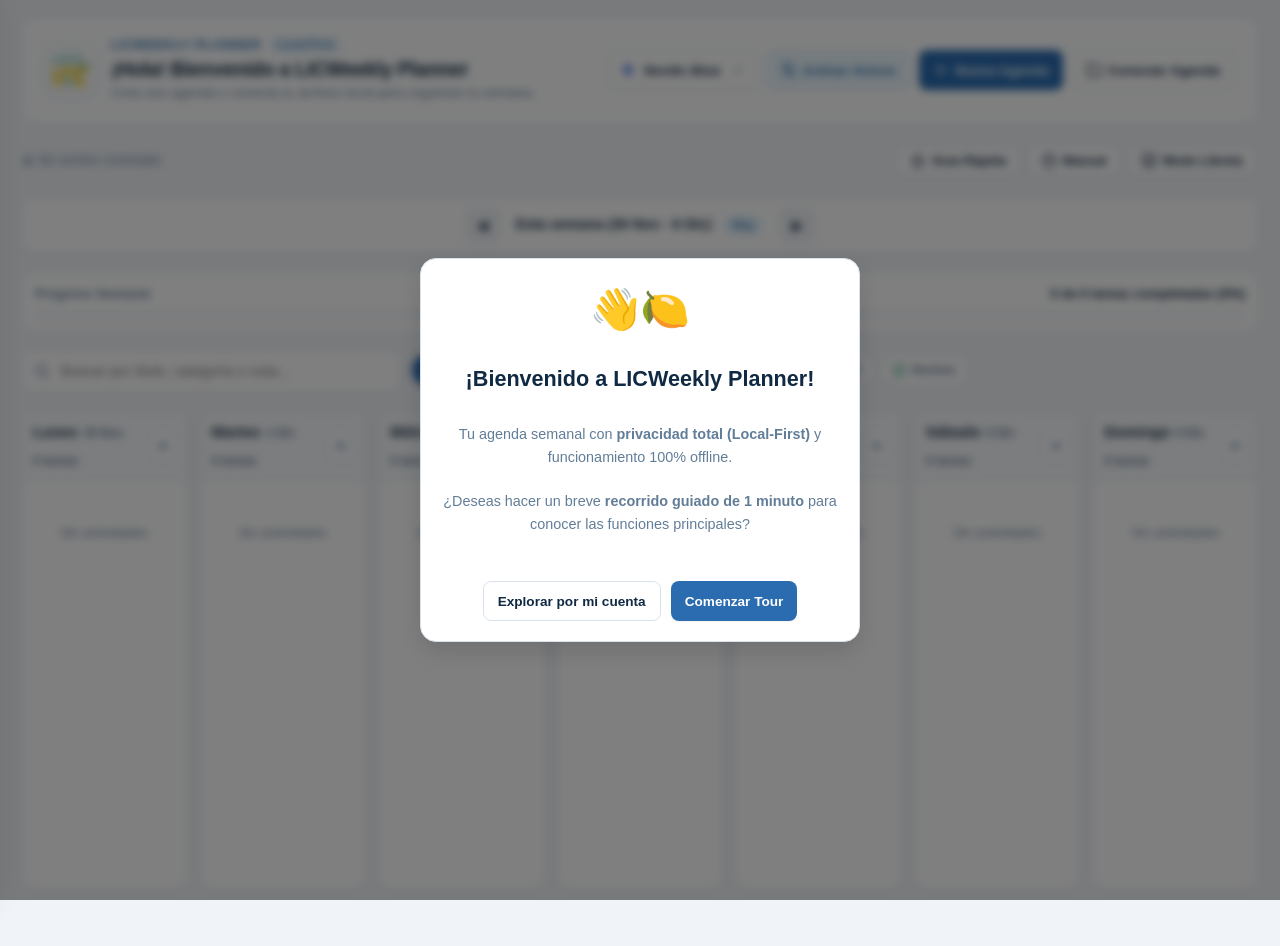
==== index.html @ a2cfbde6 "Organizador semanal enfocado en la privacidad total. LICWeekly Planner v1.0" ====
<!DOCTYPE html>
<html lang="es" data-theme="nordic">
<head>
  <meta charset="UTF-8">
  <meta name="viewport" content="width=device-width, initial-scale=1.0">
  <title>LICWeekly Planner</title>
  <meta name="description" content="LICWeekly Planner - Gestión de tareas y agenda semanal con privacidad Local-First y sistema de recordatorios inteligentes.">
  <meta name="theme-color" content="#2b6cb0">
  <link rel="icon" type="image/png" sizes="32x32" href="img/favicon-32x32.png">
  <link rel="icon" type="image/png" sizes="16x16" href="img/favicon-16x16.png">
  <link rel="icon" type="image/x-icon" href="img/favicon.ico">
  <link rel="apple-touch-icon" sizes="180x180" href="img/apple-touch-icon.png">
  <link rel="manifest" href="manifest.json">
  <link rel="stylesheet" href="styles.css">
</head>
<body>

  <div class="app-wrapper">

    <!-- Banner festivo de Cumpleaños -->
    <div id="birthdayBanner" class="birthday-banner" role="status">
      🎂 ¡Hoy es tu día! ¡Feliz Cumpleaños! Que tengas una semana maravillosa y llena de éxitos. 🎉✨
    </div>

    <!-- Cabecera y Saludo Personalizado -->
    <header>
      <div class="header-top-row">
        <div class="header-brand-wrap">
          <div class="app-logo-badge" title="LICWeekly Planner">
            <img src="img/logo.png" alt="LICWeekly Planner Logo" class="app-logo-img">
          </div>
          <div class="header-user-info">
            <div class="app-brand-row">
              <span class="app-brand-name">LICWeekly Planner</span>
              <span class="app-brand-pill">Local-First</span>
            </div>
            <h1 class="greeting-title" id="userGreeting">
              ¡Hola! Bienvenido a LICWeekly Planner
            </h1>
            <p class="greeting-subtitle" id="userSubtitle">
              Crea una agenda o conecta tu archivo local para organizar tu semana.
            </p>
          </div>
        </div>

        <!-- Botón de Menú Hamburguesa (visible solo en móviles) -->
        <button id="btnHamburger" class="btn-hamburger" aria-label="Abrir menú de opciones" aria-expanded="false">
          <span class="hamburger-bar"></span>
          <span class="hamburger-bar"></span>
          <span class="hamburger-bar"></span>
        </button>
      </div>

      <div class="header-actions" id="headerActions">
        <!-- Selector rápido de Tema Personalizado con Iconos Vectoriales -->
        <div class="custom-theme-dropdown" id="themeDropdown">
          <button type="button" class="theme-dropdown-trigger" id="themeDropdownTrigger" aria-haspopup="listbox" aria-expanded="false" title="Cambiar Paleta de Colores">
            <span class="theme-trigger-left">
              <span class="theme-icon-slot" id="themeCurrentIcon">
                <svg class="theme-svg-icon icon-nordic" viewBox="0 0 24 24" width="16" height="16" stroke="currentColor" stroke-width="2" fill="none" stroke-linecap="round" stroke-linejoin="round" aria-hidden="true">
                  <line x1="12" y1="2" x2="12" y2="22"/>
                  <line x1="20" y1="12" x2="4" y2="12"/>
                  <line x1="17.65" y1="6.35" x2="6.35" y2="17.65"/>
                  <line x1="17.65" y1="17.65" x2="6.35" y2="6.35"/>
                </svg>
              </span>
              <span class="theme-label-slot" id="themeCurrentLabel">Nordic Blue</span>
            </span>
            <svg class="dropdown-chevron" viewBox="0 0 24 24" width="14" height="14" stroke="currentColor" stroke-width="2" fill="none" stroke-linecap="round" stroke-linejoin="round" aria-hidden="true">
              <polyline points="6 9 12 15 18 9"/>
            </svg>
          </button>
          <ul class="theme-dropdown-menu" id="themeDropdownMenu" role="listbox" aria-label="Temas de color">
            <li class="theme-dropdown-item selected" role="option" data-theme="nordic" aria-selected="true">
              <span class="theme-item-icon">
                <svg class="theme-svg-icon icon-nordic" viewBox="0 0 24 24" width="16" height="16" stroke="currentColor" stroke-width="2" fill="none" stroke-linecap="round" stroke-linejoin="round" aria-hidden="true">
                  <line x1="12" y1="2" x2="12" y2="22"/>
                  <line x1="20" y1="12" x2="4" y2="12"/>
                  <line x1="17.65" y1="6.35" x2="6.35" y2="17.65"/>
                  <line x1="17.65" y1="17.65" x2="6.35" y2="6.35"/>
                </svg>
              </span>
              <span class="theme-item-label">Nordic Blue</span>
            </li>
            <li class="theme-dropdown-item" role="option" data-theme="forest" aria-selected="false">
              <span class="theme-item-icon">
                <svg class="theme-svg-icon icon-forest" viewBox="0 0 24 24" width="16" height="16" stroke="currentColor" stroke-width="2" fill="none" stroke-linecap="round" stroke-linejoin="round" aria-hidden="true">
                  <path d="M12 2L4 12h5l-4 7h14l-4-7h5L12 2z"/>
                  <line x1="12" y1="19" x2="12" y2="22"/>
                </svg>
              </span>
              <span class="theme-item-label">Forest & Moss</span>
            </li>
            <li class="theme-dropdown-item" role="option" data-theme="sunset" aria-selected="false">
              <span class="theme-item-icon">
                <svg class="theme-svg-icon icon-sunset" viewBox="0 0 24 24" width="16" height="16" stroke="currentColor" stroke-width="2" fill="none" stroke-linecap="round" stroke-linejoin="round" aria-hidden="true">
                  <path d="M12 10a4 4 0 0 0-4 4h8a4 4 0 0 0-4-4z"/>
                  <line x1="12" y1="4" x2="12" y2="7"/>
                  <line x1="4.93" y1="7.93" x2="7.05" y2="10.05"/>
                  <line x1="19.07" y1="7.93" x2="16.95" y2="10.05"/>
                  <line x1="2" y1="18" x2="22" y2="18"/>
                  <line x1="4" y1="21" x2="20" y2="21"/>
                </svg>
              </span>
              <span class="theme-item-label">Sunset Coral</span>
            </li>
            <li class="theme-dropdown-item" role="option" data-theme="lavender" aria-selected="false">
              <span class="theme-item-icon">
                <svg class="theme-svg-icon icon-lavender" viewBox="0 0 24 24" width="16" height="16" stroke="currentColor" stroke-width="2" fill="none" stroke-linecap="round" stroke-linejoin="round" aria-hidden="true">
                  <path d="M12 3c-1.5 2-1.5 5 0 7 1.5-2 1.5-5 0-7z"/>
                  <path d="M8 8c-2 1.5-2 4.5 0 6 2-1.5 2-4.5 0-6z"/>
                  <path d="M16 8c-2 1.5-2 4.5 0 6 2-1.5 2-4.5 0-6z"/>
                  <line x1="12" y1="14" x2="12" y2="22"/>
                  <path d="M12 18c-2-1-4 0-5 2"/>
                </svg>
              </span>
              <span class="theme-item-label">Lavender Mist</span>
            </li>
            <li class="theme-dropdown-item" role="option" data-theme="midnight" aria-selected="false">
              <span class="theme-item-icon">
                <svg class="theme-svg-icon icon-midnight" viewBox="0 0 24 24" width="16" height="16" stroke="currentColor" stroke-width="2" fill="none" stroke-linecap="round" stroke-linejoin="round" aria-hidden="true">
                  <path d="M21 12.79A9 9 0 1 1 11.21 3 7 7 0 0 0 21 12.79z"/>
                </svg>
              </span>
              <span class="theme-item-label">Midnight Dark</span>
            </li>
            <li class="theme-dropdown-item" role="option" data-theme="lemon" aria-selected="false">
              <span class="theme-item-icon">
                <svg class="theme-svg-icon icon-lemon" viewBox="0 0 24 24" width="16" height="16" stroke="currentColor" stroke-width="2" fill="none" stroke-linecap="round" stroke-linejoin="round" aria-hidden="true">
                  <path d="m7 11 4.08 10.35a1 1 0 0 0 1.84 0L17 11"/>
                  <path d="M17 11A5 5 0 0 0 7 11"/>
                  <path d="M12 6c.5-1.5 2-2.5 3.5-2.5 0 1.5-1 3-2.5 3.5"/>
                </svg>
              </span>
              <span class="theme-item-label">Lemon Ice-Cream</span>
            </li>
          </ul>
          <select id="quickThemeSelector" style="display:none;" aria-hidden="true">
            <option value="nordic">Nordic Blue</option>
            <option value="forest">Forest & Moss</option>
            <option value="sunset">Sunset Coral</option>
            <option value="lavender">Lavender Mist</option>
            <option value="midnight">Midnight Dark</option>
            <option value="lemon">Lemon Ice-Cream</option>
          </select>
        </div>

        <!-- Botón de Notificaciones / Recordatorios -->
        <button id="btnToggleNotifications" class="btn-notification" title="Activar notificaciones de recordatorio">
          <span id="notifIcon" class="btn-icon-wrap">
            <svg class="btn-icon-svg" viewBox="0 0 24 24" width="16" height="16" stroke="currentColor" stroke-width="2" fill="none" stroke-linecap="round" stroke-linejoin="round" aria-hidden="true">
              <path d="M18 8A6 6 0 0 0 6 8c0 7-3 9-3 9h18s-3-2-3-9"/>
              <path d="M13.73 21a2 2 0 0 1-3.46 0"/>
            </svg>
          </span>
          <span id="notifText">Recordatorios</span>
        </button>

        <!-- Botones de conexión y creación -->
        <button id="btnOpenNewDbModal" class="btn-primary" title="Crea un archivo nuevo con tu perfil">
          <svg class="btn-icon-svg" viewBox="0 0 24 24" width="16" height="16" stroke="currentColor" stroke-width="2.2" fill="none" stroke-linecap="round" stroke-linejoin="round" aria-hidden="true">
            <line x1="12" y1="5" x2="12" y2="19"/>
            <line x1="5" y1="12" x2="19" y2="12"/>
          </svg>
          <span>Nueva Agenda</span>
        </button>
        <button id="btnOpenFile" class="btn-secondary" title="Abrir agenda existente (.json)">
          <svg class="btn-icon-svg" viewBox="0 0 24 24" width="16" height="16" stroke="currentColor" stroke-width="2" fill="none" stroke-linecap="round" stroke-linejoin="round" aria-hidden="true">
            <path d="M22 19a2 2 0 0 1-2 2H4a2 2 0 0 1-2-2V5a2 2 0 0 1 2-2h5l2 3h9a2 2 0 0 1 2 2z"/>
          </svg>
          <span>Conectar Agenda</span>
        </button>
        <button id="btnRefresh" class="btn-secondary" title="Recargar archivo del disco" style="display:none;">
          <svg class="btn-icon-svg" viewBox="0 0 24 24" width="16" height="16" stroke="currentColor" stroke-width="2" fill="none" stroke-linecap="round" stroke-linejoin="round" aria-hidden="true">
            <polyline points="23 4 23 10 17 10"/>
            <polyline points="1 20 1 14 7 14"/>
            <path d="M3.51 9a9 9 0 0 1 14.85-3.36L23 10M1 14l4.64 4.36A9 9 0 0 0 20.49 15"/>
          </svg>
          <span>Refrescar</span>
        </button>
        <button id="btnDownloadBackup" class="btn-secondary" title="Descargar copia de la agenda en formato JSON" style="display:none;">
          <svg class="btn-icon-svg" viewBox="0 0 24 24" width="16" height="16" stroke="currentColor" stroke-width="2" fill="none" stroke-linecap="round" stroke-linejoin="round" aria-hidden="true">
            <path d="M21 15v4a2 2 0 0 1-2 2H5a2 2 0 0 1-2-2v-4"/>
            <polyline points="7 10 12 15 17 10"/>
            <line x1="12" y1="15" x2="12" y2="3"/>
          </svg>
          <span>Descargar JSON</span>
        </button>

        <!-- Input para carga en navegadores sin File System Access API (iOS Safari, Firefox, Android) -->
        <input type="file" id="fallbackFileInput" accept=".json,application/json,text/plain,text/json" style="position: absolute; width: 1px; height: 1px; opacity: 0; overflow: hidden; pointer-events: none; clip: rect(0,0,0,0);">
      </div>
    </header>

    <!-- Estado de Conexión Discreto (Con botón Modo Libreta a la derecha) -->
    <div class="discrete-status-bar" id="fileStatusBar">
      <div class="discrete-status-left">
        <div class="discrete-status-inner">
          <span class="status-dot" id="statusDot"></span>
          <span id="statusText" class="discrete-status-text">Sin archivo conectado</span>
        </div>
        <button id="btnReconnect" class="btn-discrete-reconnect" style="display:none;">
          <svg class="btn-icon-svg" viewBox="0 0 24 24" width="13" height="13" stroke="currentColor" stroke-width="2" fill="none" stroke-linecap="round" stroke-linejoin="round" aria-hidden="true">
            <path d="M21 2l-2 2m-1.5 1.5L16 7l-2 2-2-2-2 2-2-2-3.5 3.5a6 6 0 1 0 8.5 8.5L22 4z"/>
            <circle cx="7.5" cy="16.5" r="1.5"/>
          </svg>
          <span>Reautorizar</span>
        </button>
      </div>
      <div class="discrete-status-right" style="display:flex; align-items:center; gap:8px;">
        <button id="btnStartTour" class="btn-notebook-toggle" title="Iniciar recorrido guiado interactivo">
          <svg class="btn-icon-svg" viewBox="0 0 24 24" width="15" height="15" stroke="currentColor" stroke-width="2" fill="none" stroke-linecap="round" stroke-linejoin="round" aria-hidden="true">
            <polygon points="12 2 15.09 8.26 22 9.27 17 14.14 18.18 21.02 12 17.77 5.82 21.02 7 14.14 2 9.27 8.91 8.26 12 2"/>
          </svg>
          <span>Guía Rápida</span>
        </button>
        <a href="manual_de_usuario.html" target="_blank" class="btn-notebook-toggle" title="Abrir Manual de Usuario Oficial" style="text-decoration:none;">
          <svg class="btn-icon-svg" viewBox="0 0 24 24" width="15" height="15" stroke="currentColor" stroke-width="2" fill="none" stroke-linecap="round" stroke-linejoin="round" aria-hidden="true">
            <circle cx="12" cy="12" r="10"/>
            <path d="M9.09 9a3 3 0 0 1 5.83 1c0 2-3 3-3 3"/>
            <line x1="12" y1="17" x2="12.01" y2="17"/>
          </svg>
          <span>Manual</span>
        </a>
        <button id="btnToggleNotebook" class="btn-notebook-toggle" title="Alternar panel de enfoque, prioridades y hábitos">
          <svg class="btn-icon-svg" viewBox="0 0 24 24" width="15" height="15" stroke="currentColor" stroke-width="2" fill="none" stroke-linecap="round" stroke-linejoin="round" aria-hidden="true">
            <path d="M2 3h6a4 4 0 0 1 4 4v14a3 3 0 0 0-3-3H2z"/>
            <path d="M22 3h-6a4 4 0 0 0-4 4v14a3 3 0 0 1 3-3h7z"/>
          </svg>
          <span>Modo Libreta</span>
        </button>
      </div>
    </div>

    <!-- Navegación de Semanas con Fechas Reales -->
    <div class="week-navigation-bar">
      <button id="btnPrevWeek" class="btn-week-nav" title="Semana anterior" aria-label="Semana anterior">◀</button>
      <div class="week-display">
        <span id="weekLabel" class="week-label">Semana en curso</span>
        <button id="btnCurrentWeek" class="btn-today-badge" title="Ir a la semana de hoy">Hoy</button>
      </div>
      <button id="btnNextWeek" class="btn-week-nav" title="Semana siguiente" aria-label="Semana siguiente">▶</button>
    </div>

    <!-- Barra de Progreso Semanal -->
    <div class="progress-card">
      <div class="progress-header">
        <span>Progreso Semanal</span>
        <strong id="progressSummaryText">0 de 0 tareas completadas (0%)</strong>
      </div>
      <div class="progress-track" role="progressbar" aria-valuemin="0" aria-valuemax="100" aria-valuenow="0">
        <div class="progress-fill" id="progressBarFill"></div>
      </div>
    </div>

    <!-- Barra de Búsqueda, Filtros y Pestañas para Móvil -->
    <div class="controls-row">
      <div class="search-box-wrapper">
        <span class="search-icon" aria-hidden="true">
          <svg class="search-svg-icon" viewBox="0 0 24 24" width="16" height="16" stroke="currentColor" stroke-width="2.2" fill="none" stroke-linecap="round" stroke-linejoin="round">
            <circle cx="11" cy="11" r="8"/>
            <line x1="21" y1="21" x2="16.65" y2="16.65"/>
          </svg>
        </span>
        <input type="text" id="searchInput" class="search-box" placeholder="Buscar por título, categoría o nota..." aria-label="Buscar tareas">
      </div>

      <!-- Píldoras / Chips de Filtro por Categoría -->
      <div class="category-chips-scroll" id="categoryChips" role="group" aria-label="Filtro de categorías">
        <button class="chip-btn active" data-category="all">
          <svg class="chip-icon-svg" viewBox="0 0 24 24" width="13" height="13" stroke="currentColor" stroke-width="2.2" fill="none" stroke-linecap="round" stroke-linejoin="round" aria-hidden="true">
            <rect x="3" y="3" width="7" height="7" rx="1"/>
            <rect x="14" y="3" width="7" height="7" rx="1"/>
            <rect x="14" y="14" width="7" height="7" rx="1"/>
            <rect x="3" y="14" width="7" height="7" rx="1"/>
          </svg>
          <span>Todas</span>
        </button>
        <button class="chip-btn chip-trabajo" data-category="trabajo">
          <svg class="chip-icon-svg" viewBox="0 0 24 24" width="13" height="13" stroke="currentColor" stroke-width="2.2" fill="none" stroke-linecap="round" stroke-linejoin="round" aria-hidden="true">
            <rect x="2" y="7" width="20" height="14" rx="2" ry="2"/>
            <path d="M16 21V5a2 2 0 0 0-2-2h-4a2 2 0 0 0-2 2v16"/>
          </svg>
          <span>Trabajo</span>
        </button>
        <button class="chip-btn chip-estudio" data-category="estudio">
          <svg class="chip-icon-svg" viewBox="0 0 24 24" width="13" height="13" stroke="currentColor" stroke-width="2.2" fill="none" stroke-linecap="round" stroke-linejoin="round" aria-hidden="true">
            <path d="M4 19.5A2.5 2.5 0 0 1 6.5 17H20"/>
            <path d="M6.5 2H20v20H6.5A2.5 2.5 0 0 1 4 19.5v-15A2.5 2.5 0 0 1 6.5 2z"/>
          </svg>
          <span>Estudio</span>
        </button>
        <button class="chip-btn chip-personal" data-category="personal">
          <svg class="chip-icon-svg" viewBox="0 0 24 24" width="13" height="13" stroke="currentColor" stroke-width="2.2" fill="none" stroke-linecap="round" stroke-linejoin="round" aria-hidden="true">
            <polygon points="12 2 15.09 8.26 22 9.27 17 14.14 18.18 21.02 12 17.77 5.82 21.02 7 14.14 2 9.27 8.91 8.26 12 2"/>
          </svg>
          <span>Personal</span>
        </button>
        <button class="chip-btn chip-salud" data-category="salud">
          <svg class="chip-icon-svg" viewBox="0 0 24 24" width="13" height="13" stroke="currentColor" stroke-width="2.2" fill="none" stroke-linecap="round" stroke-linejoin="round" aria-hidden="true">
            <path d="M20.84 4.61a5.5 5.5 0 0 0-7.78 0L12 5.67l-1.06-1.06a5.5 5.5 0 0 0-7.78 7.78l1.06 1.06L12 21.23l7.78-7.78 1.06-1.06a5.5 5.5 0 0 0 0-7.78z"/>
          </svg>
          <span>Salud</span>
        </button>
        <button class="chip-btn chip-completed" data-category="completed">
          <svg class="chip-icon-svg" viewBox="0 0 24 24" width="13" height="13" stroke="currentColor" stroke-width="2.2" fill="none" stroke-linecap="round" stroke-linejoin="round" aria-hidden="true">
            <path d="M22 11.08V12a10 10 0 1 1-5.93-9.14"/>
            <polyline points="22 4 12 14.01 9 11.01"/>
          </svg>
          <span>Hechas</span>
        </button>
      </div>
      
      <!-- Pestañas que se muestran en pantallas móviles -->
      <div class="day-tabs" id="dayTabsContainer" role="tablist" aria-label="Días de la semana">
        <button class="day-tab-btn active" data-day="lunes" role="tab" aria-selected="true"><span class="tab-name">Lun</span><span class="tab-num" id="tabnum-lunes"></span></button>
        <button class="day-tab-btn" data-day="martes" role="tab" aria-selected="false"><span class="tab-name">Mar</span><span class="tab-num" id="tabnum-martes"></span></button>
        <button class="day-tab-btn" data-day="miercoles" role="tab" aria-selected="false"><span class="tab-name">Mié</span><span class="tab-num" id="tabnum-miercoles"></span></button>
        <button class="day-tab-btn" data-day="jueves" role="tab" aria-selected="false"><span class="tab-name">Jue</span><span class="tab-num" id="tabnum-jueves"></span></button>
        <button class="day-tab-btn" data-day="viernes" role="tab" aria-selected="false"><span class="tab-name">Vie</span><span class="tab-num" id="tabnum-viernes"></span></button>
        <button class="day-tab-btn" data-day="sabado" role="tab" aria-selected="false"><span class="tab-name">Sáb</span><span class="tab-num" id="tabnum-sabado"></span></button>
        <button class="day-tab-btn" data-day="domingo" role="tab" aria-selected="false"><span class="tab-name">Dom</span><span class="tab-num" id="tabnum-domingo"></span></button>
      </div>
    </div>

    <!-- Telón translúcido para el panel flotante de Modo Libreta -->
    <div class="drawer-backdrop" id="drawerBackdrop"></div>

    <!-- Contenedor Principal -->
    <div class="planner-layout-container" id="plannerLayout">

      <!-- ======================================================================
           PANEL LATERAL FLOTANTE (HOJA IZQUIERDA): ENFOQUE, PRIORIDADES, NOTAS Y HÁBITOS
           ====================================================================== -->
      <aside class="left-planner-page" id="leftPlannerPage" aria-label="Panel lateral: Planificación semanal y hábitos">
        
        <!-- Cabecera del Panel Flotante -->
        <div class="drawer-header">
          <div class="drawer-header-title">
            <span style="display:inline-flex; align-items:center; gap:6px;">
              <svg class="btn-icon-svg" viewBox="0 0 24 24" width="16" height="16" stroke="currentColor" stroke-width="2" fill="none" stroke-linecap="round" stroke-linejoin="round" aria-hidden="true">
                <path d="M2 3h6a4 4 0 0 1 4 4v14a3 3 0 0 0-3-3H2z"/>
                <path d="M22 3h-6a4 4 0 0 0-4 4v14a3 3 0 0 1 3-3h7z"/>
              </svg>
              Modo Libreta
            </span>
            <span class="drawer-subtitle">Enfoque, prioridades y hábitos</span>
          </div>
          <button id="btnCloseDrawer" class="btn-close-drawer" title="Cerrar panel" aria-label="Cerrar panel">✕</button>
        </div>
        
        <!-- 1. Planificación Semanal (Objetivo / Foco) -->
        <section class="left-section-card">
          <div class="left-card-header">
            <span class="left-card-title">
              <svg class="left-card-icon icon-target" viewBox="0 0 24 24" width="16" height="16" stroke="currentColor" stroke-width="2.2" fill="none" stroke-linecap="round" stroke-linejoin="round" aria-hidden="true">
                <circle cx="12" cy="12" r="10"/>
                <circle cx="12" cy="12" r="6"/>
                <circle cx="12" cy="12" r="2"/>
              </svg>
              <span>Planificación Semanal</span>
            </span>
          </div>
          <textarea id="weeklyFocusInput" class="left-textarea focus-textarea" placeholder="Establece el lema u objetivo principal para esta semana..."></textarea>
        </section>

        <!-- 2. Prioridades (Top 3-4 metas clave) -->
        <section class="left-section-card">
          <div class="left-card-header">
            <span class="left-card-title">
              <svg class="left-card-icon icon-star" viewBox="0 0 24 24" width="16" height="16" stroke="currentColor" stroke-width="2.2" fill="none" stroke-linecap="round" stroke-linejoin="round" aria-hidden="true">
                <polygon points="12 2 15.09 8.26 22 9.27 17 14.14 18.18 21.02 12 17.77 5.82 21.02 7 14.14 2 9.27 8.91 8.26 12 2"/>
              </svg>
              <span>Prioridades</span>
            </span>
            <span class="left-card-hint">Metas ineludibles</span>
          </div>
          <div class="priorities-list" id="prioritiesList"></div>
          <form id="addPriorityForm" class="left-quick-add-form">
            <input type="text" id="newPriorityInput" class="left-quick-input" placeholder="Añadir prioridad..." required>
            <button type="submit" class="btn-quick-add" title="Agregar prioridad">
              <svg class="btn-icon-svg" viewBox="0 0 24 24" width="13" height="13" stroke="currentColor" stroke-width="2.5" fill="none" stroke-linecap="round" stroke-linejoin="round" aria-hidden="true">
                <line x1="12" y1="5" x2="12" y2="19"/>
                <line x1="5" y1="12" x2="19" y2="12"/>
              </svg>
            </button>
          </form>
        </section>

        <!-- 3. Lista de Tareas General (Backlog semanal con Drag & Drop) -->
        <section class="left-section-card">
          <div class="left-card-header">
            <span class="left-card-title">
              <svg class="left-card-icon icon-tasks" viewBox="0 0 24 24" width="16" height="16" stroke="currentColor" stroke-width="2.2" fill="none" stroke-linecap="round" stroke-linejoin="round" aria-hidden="true">
                <path d="M16 4h2a2 2 0 0 1 2 2v14a2 2 0 0 1-2 2H6a2 2 0 0 1-2-2V6a2 2 0 0 1 2-2h2"/>
                <rect x="8" y="2" width="8" height="4" rx="1" ry="1"/>
                <path d="M9 12h6"/>
                <path d="M9 16h6"/>
              </svg>
              <span>Lista de Tareas</span>
            </span>
            <span class="left-card-hint">Arrastra a un día</span>
          </div>
          <div class="general-tasks-list" id="generalTasksList"></div>
          <form id="addGeneralTaskForm" class="left-quick-add-form">
            <input type="text" id="newGeneralTaskInput" class="left-quick-input" placeholder="Tarea pendiente general..." required>
            <button type="submit" class="btn-quick-add" title="Agregar tarea">
              <svg class="btn-icon-svg" viewBox="0 0 24 24" width="13" height="13" stroke="currentColor" stroke-width="2.5" fill="none" stroke-linecap="round" stroke-linejoin="round" aria-hidden="true">
                <line x1="12" y1="5" x2="12" y2="19"/>
                <line x1="5" y1="12" x2="19" y2="12"/>
              </svg>
            </button>
          </form>
        </section>

        <!-- 4. Notas -->
        <section class="left-section-card">
          <div class="left-card-header">
            <span class="left-card-title">
              <svg class="left-card-icon icon-notes" viewBox="0 0 24 24" width="16" height="16" stroke="currentColor" stroke-width="2.2" fill="none" stroke-linecap="round" stroke-linejoin="round" aria-hidden="true">
                <path d="M14 2H6a2 2 0 0 0-2 2v16a2 2 0 0 0 2 2h12a2 2 0 0 0 2-2V8z"/>
                <polyline points="14 2 14 8 20 8"/>
                <line x1="16" y1="13" x2="8" y2="13"/>
                <line x1="16" y1="17" x2="8" y2="17"/>
                <polyline points="10 9 9 9 8 9"/>
              </svg>
              <span>Notas</span>
            </span>
          </div>
          <textarea id="weeklyNotesInput" class="left-textarea notes-textarea" placeholder="Anotaciones, reflexiones o recordatorios..."></textarea>
        </section>

        <!-- 5. Rastreador de Hábitos (Habit Tracker semanal) -->
        <section class="left-section-card">
          <div class="left-card-header">
            <span class="left-card-title">
              <svg class="left-card-icon icon-habits" viewBox="0 0 24 24" width="16" height="16" stroke="currentColor" stroke-width="2.2" fill="none" stroke-linecap="round" stroke-linejoin="round" aria-hidden="true">
                <polyline points="23 4 23 10 17 10"/>
                <path d="M20.49 15a9 9 0 1 1-2.12-9.36L23 10"/>
              </svg>
              <span>Hábitos</span>
            </span>
            <span class="left-card-hint">L M M J V S D</span>
          </div>
          <div class="habits-table-container" id="habitsContainer"></div>
          <form id="addHabitForm" class="left-quick-add-form">
            <input type="text" id="newHabitInput" class="left-quick-input" placeholder="Nuevo hábito (ej: Leer 20m)..." required>
            <button type="submit" class="btn-quick-add" title="Agregar hábito">
              <svg class="btn-icon-svg" viewBox="0 0 24 24" width="13" height="13" stroke="currentColor" stroke-width="2.5" fill="none" stroke-linecap="round" stroke-linejoin="round" aria-hidden="true">
                <line x1="12" y1="5" x2="12" y2="19"/>
                <line x1="5" y1="12" x2="19" y2="12"/>
              </svg>
            </button>
          </form>
        </section>

      </aside>

      <!-- ======================================================================
           HOJA DERECHA: CUADRÍCULA SEMANAL (LUNES A DOMINGO)
           ====================================================================== -->
      <main class="planner-grid" id="plannerGrid">
        
        <!-- Lunes -->
        <section class="day-column active-mobile-day" data-day="lunes">
          <div class="day-column-header">
            <div class="day-header-title-wrap">
              <div class="day-name-date">
                <span class="day-title">Lunes</span>
                <span class="day-date-badge" id="date-lunes"></span>
              </div>
              <span class="day-badge-count" id="count-lunes">0 tareas</span>
            </div>
            <button class="btn-add-day-task" data-day="lunes" title="Añadir tarea el Lunes" aria-label="Añadir tarea el Lunes">
              <svg class="btn-add-svg" viewBox="0 0 24 24" width="14" height="14" stroke="currentColor" stroke-width="2.4" fill="none" stroke-linecap="round" stroke-linejoin="round" aria-hidden="true">
                <line x1="12" y1="5" x2="12" y2="19"/>
                <line x1="5" y1="12" x2="19" y2="12"/>
              </svg>
            </button>
          </div>
          <div class="task-list" id="list-lunes"></div>
        </section>

        <!-- Martes -->
        <section class="day-column" data-day="martes">
          <div class="day-column-header">
            <div class="day-header-title-wrap">
              <div class="day-name-date">
                <span class="day-title">Martes</span>
                <span class="day-date-badge" id="date-martes"></span>
              </div>
              <span class="day-badge-count" id="count-martes">0 tareas</span>
            </div>
            <button class="btn-add-day-task" data-day="martes" title="Añadir tarea el Martes" aria-label="Añadir tarea el Martes">
              <svg class="btn-add-svg" viewBox="0 0 24 24" width="14" height="14" stroke="currentColor" stroke-width="2.4" fill="none" stroke-linecap="round" stroke-linejoin="round" aria-hidden="true">
                <line x1="12" y1="5" x2="12" y2="19"/>
                <line x1="5" y1="12" x2="19" y2="12"/>
              </svg>
            </button>
          </div>
          <div class="task-list" id="list-martes"></div>
        </section>

        <!-- Miércoles -->
        <section class="day-column" data-day="miercoles">
          <div class="day-column-header">
            <div class="day-header-title-wrap">
              <div class="day-name-date">
                <span class="day-title">Miércoles</span>
                <span class="day-date-badge" id="date-miercoles"></span>
              </div>
              <span class="day-badge-count" id="count-miercoles">0 tareas</span>
            </div>
            <button class="btn-add-day-task" data-day="miercoles" title="Añadir tarea el Miércoles" aria-label="Añadir tarea el Miércoles">
              <svg class="btn-add-svg" viewBox="0 0 24 24" width="14" height="14" stroke="currentColor" stroke-width="2.4" fill="none" stroke-linecap="round" stroke-linejoin="round" aria-hidden="true">
                <line x1="12" y1="5" x2="12" y2="19"/>
                <line x1="5" y1="12" x2="19" y2="12"/>
              </svg>
            </button>
          </div>
          <div class="task-list" id="list-miercoles"></div>
        </section>

        <!-- Jueves -->
        <section class="day-column" data-day="jueves">
          <div class="day-column-header">
            <div class="day-header-title-wrap">
              <div class="day-name-date">
                <span class="day-title">Jueves</span>
                <span class="day-date-badge" id="date-jueves"></span>
              </div>
              <span class="day-badge-count" id="count-jueves">0 tareas</span>
            </div>
            <button class="btn-add-day-task" data-day="jueves" title="Añadir tarea el Jueves" aria-label="Añadir tarea el Jueves">
              <svg class="btn-add-svg" viewBox="0 0 24 24" width="14" height="14" stroke="currentColor" stroke-width="2.4" fill="none" stroke-linecap="round" stroke-linejoin="round" aria-hidden="true">
                <line x1="12" y1="5" x2="12" y2="19"/>
                <line x1="5" y1="12" x2="19" y2="12"/>
              </svg>
            </button>
          </div>
          <div class="task-list" id="list-jueves"></div>
        </section>

        <!-- Viernes -->
        <section class="day-column" data-day="viernes">
          <div class="day-column-header">
            <div class="day-header-title-wrap">
              <div class="day-name-date">
                <span class="day-title">Viernes</span>
                <span class="day-date-badge" id="date-viernes"></span>
              </div>
              <span class="day-badge-count" id="count-viernes">0 tareas</span>
            </div>
            <button class="btn-add-day-task" data-day="viernes" title="Añadir tarea el Viernes" aria-label="Añadir tarea el Viernes">
              <svg class="btn-add-svg" viewBox="0 0 24 24" width="14" height="14" stroke="currentColor" stroke-width="2.4" fill="none" stroke-linecap="round" stroke-linejoin="round" aria-hidden="true">
                <line x1="12" y1="5" x2="12" y2="19"/>
                <line x1="5" y1="12" x2="19" y2="12"/>
              </svg>
            </button>
          </div>
          <div class="task-list" id="list-viernes"></div>
        </section>

        <!-- Sábado -->
        <section class="day-column" data-day="sabado">
          <div class="day-column-header">
            <div class="day-header-title-wrap">
              <div class="day-name-date">
                <span class="day-title">Sábado</span>
                <span class="day-date-badge" id="date-sabado"></span>
              </div>
              <span class="day-badge-count" id="count-sabado">0 tareas</span>
            </div>
            <button class="btn-add-day-task" data-day="sabado" title="Añadir tarea el Sábado" aria-label="Añadir tarea el Sábado">
              <svg class="btn-add-svg" viewBox="0 0 24 24" width="14" height="14" stroke="currentColor" stroke-width="2.4" fill="none" stroke-linecap="round" stroke-linejoin="round" aria-hidden="true">
                <line x1="12" y1="5" x2="12" y2="19"/>
                <line x1="5" y1="12" x2="19" y2="12"/>
              </svg>
            </button>
          </div>
          <div class="task-list" id="list-sabado"></div>
        </section>

        <!-- Domingo -->
        <section class="day-column" data-day="domingo">
          <div class="day-column-header">
            <div class="day-header-title-wrap">
              <div class="day-name-date">
                <span class="day-title">Domingo</span>
                <span class="day-date-badge" id="date-domingo"></span>
              </div>
              <span class="day-badge-count" id="count-domingo">0 tareas</span>
            </div>
            <button class="btn-add-day-task" data-day="domingo" title="Añadir tarea el Domingo" aria-label="Añadir tarea el Domingo">
              <svg class="btn-add-svg" viewBox="0 0 24 24" width="14" height="14" stroke="currentColor" stroke-width="2.4" fill="none" stroke-linecap="round" stroke-linejoin="round" aria-hidden="true">
                <line x1="12" y1="5" x2="12" y2="19"/>
                <line x1="5" y1="12" x2="19" y2="12"/>
              </svg>
            </button>
          </div>
          <div class="task-list" id="list-domingo"></div>
        </section>

      </main>

    </div>

  </div>

  <!-- ==========================================================================
       MODAL 1: CREAR NUEVA AGENDA (BASE DE DATOS CON PERFIL)
       ========================================================================== -->
  <div class="modal-backdrop" id="newDbModal" role="dialog" aria-modal="true" aria-labelledby="modalNewDbTitle">
    <div class="modal-card">
      <div class="modal-header">
        <h3 class="modal-title" id="modalNewDbTitle">Crear Nueva Agenda</h3>
        <button id="btnCloseDbModal" class="btn-close-modal" aria-label="Cerrar ventana">✕</button>
      </div>

      <form id="newDbForm" style="display:flex; flex-direction:column; gap:14px;">
        <div class="form-group">
          <label class="form-label" for="userNameInput">¿Cómo te llamas?</label>
          <input type="text" id="userNameInput" class="form-input" required placeholder="Ej: Valentina">
        </div>

        <div class="form-group">
          <label class="form-label" for="userBirthdateInput">Fecha de Nacimiento</label>
          <input type="date" id="userBirthdateInput" class="form-input" required>
        </div>

        <div class="form-group">
          <label class="form-label">Paleta de Colores Preferida</label>
          <div class="theme-picker-grid">
            <div class="theme-picker-option selected" data-theme="nordic">
              <span class="theme-color-preview" style="background:#2b6cb0;"></span>
              Nordic Blue
            </div>
            <div class="theme-picker-option" data-theme="forest">
              <span class="theme-color-preview" style="background:#2d6a4f;"></span>
              Forest & Moss
            </div>
            <div class="theme-picker-option" data-theme="sunset">
              <span class="theme-color-preview" style="background:#ea580c;"></span>
              Sunset Coral
            </div>
            <div class="theme-picker-option" data-theme="lavender">
              <span class="theme-color-preview" style="background:#9333ea;"></span>
              Lavender Mist
            </div>
            <div class="theme-picker-option" data-theme="lemon">
              <span class="theme-color-preview" style="background:#f5cf22; border:1px solid #d9a006;"></span>
              Lemon Ice-Cream
            </div>
            <div class="theme-picker-option" data-theme="midnight">
              <span class="theme-color-preview" style="background:#151c2c; border:1px solid #3b82f6;"></span>
              Midnight Dark
            </div>
          </div>
        </div>

        <div class="modal-actions">
          <button type="button" id="btnCancelDbModal" class="btn-secondary">Cancelar</button>
          <button type="submit" class="btn-primary">Guardar Archivo en Disco</button>
        </div>
      </form>
    </div>
  </div>

  <!-- ==========================================================================
       MODAL 2: CREAR / EDITAR TAREA
       ========================================================================== -->
  <div class="modal-backdrop" id="taskModal" role="dialog" aria-modal="true" aria-labelledby="modalTaskTitle">
    <div class="modal-card">
      <div class="modal-header">
        <h3 class="modal-title" id="modalTaskTitle">Nueva Tarea</h3>
        <button id="btnCloseTaskModal" class="btn-close-modal" aria-label="Cerrar ventana">✕</button>
      </div>

      <form id="taskForm" style="display:flex; flex-direction:column; gap:14px;">
        <input type="hidden" id="taskFormId">

        <div class="form-group">
          <label class="form-label" for="taskFormTitle">Título de la actividad *</label>
          <input type="text" id="taskFormTitle" class="form-input" required placeholder="Ej: Reunión con cliente o Sesión de estudio">
        </div>

        <div class="form-group">
          <label class="form-label" for="taskFormDescription">Notas o detalles (Opcional)</label>
          <textarea id="taskFormDescription" class="form-textarea" placeholder="Añade notas, enlaces o preparativos..."></textarea>
        </div>

        <div class="form-row">
          <div class="form-group">
            <label class="form-label" for="taskFormDay">Día de la semana *</label>
            <select id="taskFormDay" class="form-select" required>
              <option value="lunes">Lunes</option>
              <option value="martes">Martes</option>
              <option value="miercoles">Miércoles</option>
              <option value="jueves">Jueves</option>
              <option value="viernes">Viernes</option>
              <option value="sabado">Sábado</option>
              <option value="domingo">Domingo</option>
            </select>
          </div>

          <div class="form-group">
            <label class="form-label" id="taskCategoryLabel">Categoría</label>
            <div class="custom-category-dropdown" id="categoryDropdown">
              <button type="button" class="category-dropdown-trigger" id="categoryDropdownTrigger" aria-haspopup="listbox" aria-expanded="false" aria-labelledby="taskCategoryLabel categoryDropdownTrigger">
                <span class="category-trigger-left">
                  <span class="category-icon-slot" id="categoryCurrentIcon">
                    <svg class="category-svg-icon cat-trabajo" viewBox="0 0 24 24" width="15" height="15" stroke="currentColor" stroke-width="2.2" fill="none" stroke-linecap="round" stroke-linejoin="round" aria-hidden="true">
                      <rect x="2" y="7" width="20" height="14" rx="2" ry="2"/>
                      <path d="M16 21V5a2 2 0 0 0-2-2h-4a2 2 0 0 0-2 2v16"/>
                    </svg>
                  </span>
                  <span class="category-label-slot" id="categoryCurrentLabel">Trabajo</span>
                </span>
                <svg class="dropdown-chevron" viewBox="0 0 24 24" width="14" height="14" stroke="currentColor" stroke-width="2" fill="none" stroke-linecap="round" stroke-linejoin="round" aria-hidden="true">
                  <polyline points="6 9 12 15 18 9"/>
                </svg>
              </button>
              <ul class="category-dropdown-menu" id="categoryDropdownMenu" role="listbox" aria-labelledby="taskCategoryLabel">
                <li class="category-dropdown-item selected" role="option" data-category="trabajo" aria-selected="true">
                  <span class="category-item-icon">
                    <svg class="category-svg-icon cat-trabajo" viewBox="0 0 24 24" width="15" height="15" stroke="currentColor" stroke-width="2.2" fill="none" stroke-linecap="round" stroke-linejoin="round" aria-hidden="true">
                      <rect x="2" y="7" width="20" height="14" rx="2" ry="2"/>
                      <path d="M16 21V5a2 2 0 0 0-2-2h-4a2 2 0 0 0-2 2v16"/>
                    </svg>
                  </span>
                  <span class="category-item-label">Trabajo</span>
                </li>
                <li class="category-dropdown-item" role="option" data-category="estudio" aria-selected="false">
                  <span class="category-item-icon">
                    <svg class="category-svg-icon cat-estudio" viewBox="0 0 24 24" width="15" height="15" stroke="currentColor" stroke-width="2.2" fill="none" stroke-linecap="round" stroke-linejoin="round" aria-hidden="true">
                      <path d="M4 19.5A2.5 2.5 0 0 1 6.5 17H20"/>
                      <path d="M6.5 2H20v20H6.5A2.5 2.5 0 0 1 4 19.5v-15A2.5 2.5 0 0 1 6.5 2z"/>
                    </svg>
                  </span>
                  <span class="category-item-label">Estudio</span>
                </li>
                <li class="category-dropdown-item" role="option" data-category="personal" aria-selected="false">
                  <span class="category-item-icon">
                    <svg class="category-svg-icon cat-personal" viewBox="0 0 24 24" width="15" height="15" stroke="currentColor" stroke-width="2.2" fill="none" stroke-linecap="round" stroke-linejoin="round" aria-hidden="true">
                      <polygon points="12 2 15.09 8.26 22 9.27 17 14.14 18.18 21.02 12 17.77 5.82 21.02 7 14.14 2 9.27 8.91 8.26 12 2"/>
                    </svg>
                  </span>
                  <span class="category-item-label">Personal</span>
                </li>
                <li class="category-dropdown-item" role="option" data-category="salud" aria-selected="false">
                  <span class="category-item-icon">
                    <svg class="category-svg-icon cat-salud" viewBox="0 0 24 24" width="15" height="15" stroke="currentColor" stroke-width="2.2" fill="none" stroke-linecap="round" stroke-linejoin="round" aria-hidden="true">
                      <path d="M20.84 4.61a5.5 5.5 0 0 0-7.78 0L12 5.67l-1.06-1.06a5.5 5.5 0 0 0-7.78 7.78l1.06 1.06L12 21.23l7.78-7.78 1.06-1.06a5.5 5.5 0 0 0 0-7.78z"/>
                    </svg>
                  </span>
                  <span class="category-item-label">Salud</span>
                </li>
              </ul>
              <select id="taskFormCategory" style="display:none;" aria-hidden="true">
                <option value="trabajo">Trabajo</option>
                <option value="estudio">Estudio</option>
                <option value="personal">Personal</option>
                <option value="salud">Salud</option>
              </select>
            </div>
          </div>
        </div>

        <div class="form-row">
          <div class="form-group">
            <label class="form-label" for="taskFormStartTime">Hora de inicio</label>
            <input type="time" id="taskFormStartTime" class="form-input">
          </div>

          <div class="form-group">
            <label class="form-label" for="taskFormEndTime">Hora de fin</label>
            <input type="time" id="taskFormEndTime" class="form-input">
          </div>
        </div>

        <div class="form-row">
          <div class="form-group">
            <label class="form-label" for="taskFormPriority">Prioridad</label>
            <select id="taskFormPriority" class="form-select">
              <option value="alta">🔴 Alta</option>
              <option value="media" selected>🟡 Media</option>
              <option value="baja">🟢 Baja</option>
            </select>
          </div>

          <div class="form-group">
            <label class="form-label" for="taskFormReminder">Recordatorio</label>
            <select id="taskFormReminder" class="form-select">
              <option value="0">Sin recordatorio</option>
              <option value="5">5 minutos antes</option>
              <option value="10" selected>10 minutos antes</option>
              <option value="15">15 minutos antes</option>
              <option value="30">30 minutos antes</option>
            </select>
          </div>
        </div>

        <div class="modal-actions">
          <button type="button" id="btnCancelTaskModal" class="btn-secondary">Cancelar</button>
          <button type="submit" class="btn-primary" id="btnSubmitTask">Guardar Tarea</button>
        </div>
      </form>
    </div>
  </div>

  <!-- ==========================================================================
       MODAL 3: CONFIRMACIÓN DE ELIMINACIÓN
       ========================================================================== -->
  <div class="modal-backdrop" id="deleteConfirmModal" role="dialog" aria-modal="true" aria-labelledby="modalDeleteTitle">
    <div class="modal-card" style="max-width: 380px;">
      <div class="modal-header">
        <h3 class="modal-title" id="modalDeleteTitle">¿Eliminar Tarea?</h3>
        <button id="btnCloseDeleteModal" class="btn-close-modal" aria-label="Cerrar ventana">✕</button>
      </div>
      <p style="font-size:0.85rem; color:var(--text-muted);" id="deleteConfirmMessage">
        ¿Estás seguro de que deseas eliminar esta tarea? Esta acción actualizará tu archivo de agenda.
      </p>
      <div class="modal-actions">
        <button type="button" id="btnCancelDelete" class="btn-secondary">Cancelar</button>
        <button type="button" id="btnConfirmDelete" class="btn-primary" style="background-color:#ef4444; border-color:#dc2626;">Eliminar</button>
      </div>
    </div>
  </div>

  <!-- ==========================================================================
       MODAL 4: BIENVENIDA Y OFRECIMIENTO DE TOUR GUIADO
       ========================================================================== -->
  <div class="modal-backdrop" id="welcomeTourModal" role="dialog" aria-modal="true" aria-labelledby="welcomeTourTitle">
    <div class="modal-card" style="max-width: 440px; text-align: center;">
      <div style="font-size: 2.5rem; margin-bottom: 8px;">👋🍋</div>
      <h3 class="modal-title" id="welcomeTourTitle" style="font-size: 1.35rem; justify-content: center;">
        ¡Bienvenido a LICWeekly Planner!
      </h3>
      <p style="font-size: 0.9rem; color: var(--text-muted); margin: 12px 0 20px 0; line-height: 1.55;">
        Tu agenda semanal con <strong>privacidad total (Local-First)</strong> y funcionamiento 100% offline.<br><br>
        ¿Deseas hacer un breve <strong>recorrido guiado de 1 minuto</strong> para conocer las funciones principales?
      </p>
      <div class="modal-actions" style="justify-content: center; gap: 10px;">
        <button type="button" id="btnSkipWelcomeTour" class="btn-secondary">Explorar por mi cuenta</button>
        <button type="button" id="btnAcceptWelcomeTour" class="btn-primary" style="font-weight: 700;">Comenzar Tour</button>
      </div>
    </div>
  </div>

  <!-- ==========================================================================
       INTERFAZ DE RECORRIDO GUIADO (ONBOARDING TOUR OVERLAY)
       ========================================================================== -->
  <div id="tourOverlay" class="tour-overlay" aria-hidden="true" style="display:none;">
    <!-- Máscara de foco / Spotlight -->
    <div id="tourSpotlight" class="tour-spotlight"></div>

    <!-- Tarjeta flotante interactiva -->
    <div id="tourCard" class="tour-card" role="dialog" aria-modal="true" aria-labelledby="tourTitle">
      <div class="tour-card-header">
        <span class="tour-step-badge" id="tourStepBadge">Paso 1 de 6</span>
        <button id="btnTourClose" class="tour-btn-close" aria-label="Cerrar recorrido">✕</button>
      </div>
      <div class="tour-card-body">
        <h4 class="tour-title" id="tourTitle">Bienvenido</h4>
        <p class="tour-desc" id="tourDesc">Descripción del paso...</p>
      </div>
      <div class="tour-card-footer">
        <button id="btnTourSkip" class="tour-btn-link">Omitir</button>
        <div class="tour-nav-group">
          <button id="btnTourPrev" class="btn-secondary" style="padding: 6px 12px; font-size: 0.8rem;">Anterior</button>
          <button id="btnTourNext" class="btn-primary" style="padding: 6px 14px; font-size: 0.8rem; font-weight: 700;">Siguiente</button>
        </div>
      </div>
    </div>
  </div>

  <!-- ==========================================================================
       CONTENEDOR DE AVISOS FLOTANTES (TOAST NOTIFICATIONS)
       ========================================================================== -->
  <div class="toast-container" id="toastContainer" aria-live="polite"></div>

  <!-- Lógica modular de la aplicación -->
  <script src="app.js"></script>
</body>
</html>
---- styles.css ----
/* ==========================================================================
   1. SISTEMA DE DISEÑO Y VARIABLES CSS (PALETAS DE COLOR)
   ========================================================================== */
:root {
  --font-family: -apple-system, BlinkMacSystemFont, "Segoe UI", Roboto, "Inter", Helvetica, Arial, sans-serif;
  --transition-fast: 0.15s ease;
  --transition-normal: 0.25s cubic-bezier(0.4, 0, 0.2, 1);
  --shadow-sm: 0 1px 2px rgba(0, 0, 0, 0.05);
  --shadow-md: 0 4px 12px rgba(0, 0, 0, 0.08);
  --shadow-lg: 0 10px 25px rgba(0, 0, 0, 0.12);
  --radius-sm: 8px;
  --radius-md: 12px;
  --radius-lg: 16px;
  --radius-full: 9999px;
  --logo-badge-bg: #ffffff;
  --logo-badge-border: var(--border-color);
  --logo-badge-shadow: var(--shadow-sm);
  --logo-filter: none;
}

/* Tema 1: Nordic Blue (Por defecto) */
html[data-theme="nordic"] {
  --bg-app: #f0f4f8;
  --bg-surface: #ffffff;
  --bg-header: rgba(255, 255, 255, 0.92);
  --bg-subtle: #f8fafc;
  --border-color: #d9e2ec;
  --text-main: #102a43;
  --text-muted: #627d98;
  --primary: #2b6cb0;
  --primary-hover: #1e4e8c;
  --primary-light: #ebf8ff;
  --primary-contrast: #ffffff;
  --accent: #3182ce;
  --badge-work: #e2e8f0;
  --badge-work-text: #2d3748;
  --badge-study: #feebc8;
  --badge-study-text: #7b341e;
  --badge-personal: #e9d8fd;
  --badge-personal-text: #44337a;
  --badge-health: #c6f6d5;
  --badge-health-text: #22543d;
  --card-completed-bg: #f8fafc;
  --card-completed-border: #cbd5e1;
  --logo-badge-bg: #ffffff;
  --logo-badge-border: #d9e2ec;
  --logo-badge-shadow: 0 2px 8px rgba(43, 108, 176, 0.08);
  --logo-filter: drop-shadow(0 1px 2px rgba(0, 0, 0, 0.06));
}

/* Tema 2: Forest & Moss */
html[data-theme="forest"] {
  --bg-app: #f4f6f0;
  --bg-surface: #ffffff;
  --bg-header: rgba(255, 255, 255, 0.92);
  --bg-subtle: #f7f9f5;
  --border-color: #d5dbcd;
  --text-main: #1c281c;
  --text-muted: #5b6e5b;
  --primary: #2d6a4f;
  --primary-hover: #1b4332;
  --primary-light: #edfbf4;
  --primary-contrast: #ffffff;
  --accent: #52b788;
  --badge-work: #e8ede7;
  --badge-work-text: #2b3a2b;
  --badge-study: #fef08a;
  --badge-study-text: #713f12;
  --badge-personal: #f3e8ff;
  --badge-personal-text: #581c87;
  --badge-health: #dcfce7;
  --badge-health-text: #14532d;
  --card-completed-bg: #f5f8f5;
  --card-completed-border: #d1ded1;
  --logo-badge-bg: #ffffff;
  --logo-badge-border: #d5dbcd;
  --logo-badge-shadow: 0 2px 8px rgba(45, 106, 79, 0.08);
  --logo-filter: drop-shadow(0 1px 2px rgba(0, 0, 0, 0.06));
}

/* Tema 3: Sunset Coral */
html[data-theme="sunset"] {
  --bg-app: #fff7ed;
  --bg-surface: #ffffff;
  --bg-header: rgba(255, 255, 255, 0.92);
  --bg-subtle: #fffaf5;
  --border-color: #fed7aa;
  --text-main: #431407;
  --text-muted: #9a3412;
  --primary: #ea580c;
  --primary-hover: #c2410c;
  --primary-light: #ffedd5;
  --primary-contrast: #ffffff;
  --accent: #f97316;
  --badge-work: #fed7aa;
  --badge-work-text: #7c2d12;
  --badge-study: #fef08a;
  --badge-study-text: #713f12;
  --badge-personal: #fce7f3;
  --badge-personal-text: #831843;
  --badge-health: #bbf7d0;
  --badge-health-text: #14532d;
  --card-completed-bg: #fffbf7;
  --card-completed-border: #fed7aa;
  --logo-badge-bg: #ffffff;
  --logo-badge-border: #fed7aa;
  --logo-badge-shadow: 0 2px 8px rgba(234, 88, 12, 0.08);
  --logo-filter: drop-shadow(0 1px 2px rgba(0, 0, 0, 0.06));
}

/* Tema 4: Lavender Mist */
html[data-theme="lavender"] {
  --bg-app: #faf5ff;
  --bg-surface: #ffffff;
  --bg-header: rgba(255, 255, 255, 0.92);
  --bg-subtle: #fbf8ff;
  --border-color: #e9d5ff;
  --text-main: #3b0764;
  --text-muted: #7e22ce;
  --primary: #9333ea;
  --primary-hover: #7e22ce;
  --primary-light: #f3e8ff;
  --primary-contrast: #ffffff;
  --accent: #c084fc;
  --badge-work: #f3e8ff;
  --badge-work-text: #581c87;
  --badge-study: #fef9c3;
  --badge-study-text: #854d0e;
  --badge-personal: #fae8ff;
  --badge-personal-text: #701a75;
  --badge-health: #d1fae5;
  --badge-health-text: #065f46;
  --card-completed-bg: #fbf7ff;
  --card-completed-border: #e9d5ff;
  --logo-badge-bg: #ffffff;
  --logo-badge-border: #e9d5ff;
  --logo-badge-shadow: 0 2px 8px rgba(147, 51, 234, 0.08);
  --logo-filter: drop-shadow(0 1px 2px rgba(0, 0, 0, 0.06));
}

/* Tema 5: Midnight Dark */
html[data-theme="midnight"] {
  --bg-app: #0b0f19;
  --bg-surface: #151c2c;
  --bg-header: rgba(21, 28, 44, 0.92);
  --bg-subtle: #111726;
  --border-color: #26334d;
  --text-main: #f8fafc;
  --text-muted: #94a3b8;
  --primary: #3b82f6;
  --primary-hover: #2563eb;
  --primary-light: #1e293b;
  --primary-contrast: #ffffff;
  --accent: #60a5fa;
  --badge-work: #1e293b;
  --badge-work-text: #cbd5e1;
  --badge-study: #362f1d;
  --badge-study-text: #fde047;
  --badge-personal: #381e4b;
  --badge-personal-text: #e9d5ff;
  --badge-health: #153b26;
  --badge-health-text: #86efac;
  --card-completed-bg: #111723;
  --card-completed-border: #1e293b;
  --logo-badge-bg: rgba(255, 255, 255, 0.08);
  --logo-badge-border: rgba(255, 255, 255, 0.16);
  --logo-badge-shadow: 0 4px 16px rgba(0, 0, 0, 0.35);
  --logo-filter: drop-shadow(0 0 10px rgba(83, 184, 202, 0.4)) drop-shadow(0 2px 6px rgba(0, 0, 0, 0.5)) brightness(1.08);
}

/* Tema 6: Lemon Ice-Cream (Helado de Limón) */
html[data-theme="lemon"] {
  --bg-app: #fffdf7;
  --bg-surface: #ffffff;
  --bg-header: rgba(255, 253, 247, 0.94);
  --bg-subtle: #fbf6ea;
  --border-color: #f1e4c3;
  --text-main: #122543;
  --text-muted: #506686;
  --primary: #122543;
  --primary-hover: #1c355e;
  --primary-light: #fef9c3;
  --primary-contrast: #ffffff;
  --accent: #f5cf22;
  --badge-work: #c9efe7;
  --badge-work-text: #0d4a41;
  --badge-study: #fef08a;
  --badge-study-text: #713f12;
  --badge-personal: #e8f7ba;
  --badge-personal-text: #365314;
  --badge-health: #d1fae5;
  --badge-health-text: #065f46;
  --card-completed-bg: #fcfbf5;
  --card-completed-border: #e8debe;
  --logo-badge-bg: #ffffff;
  --logo-badge-border: #f1e4c3;
  --logo-badge-shadow: 0 2px 8px rgba(253, 222, 53, 0.18);
  --logo-filter: drop-shadow(0 1px 2px rgba(18, 37, 67, 0.08));
}

html[data-theme="lemon"] .btn-primary {
  background-color: #f5cf22;
  color: #122543;
  border: 1px solid #e0b810;
  font-weight: 700;
}
html[data-theme="lemon"] .btn-primary:hover {
  background-color: #ebd028;
  border-color: #d1a807;
}

html[data-theme="lemon"] .progress-bar-fill {
  background: linear-gradient(90deg, #b4d93d, #f5cf22);
}

/* ==========================================================================
   2. RESET Y ESTILOS BASE (MOBILE FIRST)
   ========================================================================== */
*, *::before, *::after {
  box-sizing: border-box;
  margin: 0;
  padding: 0;
}

/* Barras de desplazamiento discretas y adaptables al tema */
* {
  scrollbar-width: thin;
  scrollbar-color: var(--border-color) transparent;
}

::-webkit-scrollbar {
  width: 6px;
  height: 6px;
}

::-webkit-scrollbar-track {
  background: transparent;
}

::-webkit-scrollbar-thumb {
  background-color: var(--border-color);
  border-radius: var(--radius-full);
  transition: background-color var(--transition-fast);
}

::-webkit-scrollbar-thumb:hover {
  background-color: var(--primary);
}

::-webkit-scrollbar-corner {
  background: transparent;
}

::-webkit-scrollbar-button {
  display: none !important;
  width: 0 !important;
  height: 0 !important;
}

html {
  overflow-x: hidden;
}

body {
  font-family: var(--font-family);
  background-color: var(--bg-app);
  color: var(--text-main);
  min-height: 100vh;
  line-height: 1.5;
  -webkit-font-smoothing: antialiased;
  -moz-osx-font-smoothing: grayscale;
  padding-bottom: 40px;
  overflow-x: hidden;
}

button, input, select, textarea {
  font-family: inherit;
  font-size: inherit;
  color: inherit;
}

button {
  cursor: pointer;
  border: none;
  background: none;
  touch-action: manipulation;
}

/* Envoltorio principal */
.app-wrapper {
  width: 100%;
  max-width: 1540px;
  margin: 0 auto;
  padding: 12px;
  display: flex;
  flex-direction: column;
  gap: 16px;
  box-sizing: border-box;
}

/* ==========================================================================
   3. BANNER DE CUMPLEAÑOS Y AVISOS
   ========================================================================== */
.birthday-banner {
  display: none;
  background: linear-gradient(135deg, #f6d365 0%, #fda085 100%);
  color: #5d1c00;
  padding: 12px 16px;
  border-radius: var(--radius-md);
  font-weight: 700;
  text-align: center;
  font-size: 0.95rem;
  box-shadow: var(--shadow-md);
  animation: bounceSoft 2s infinite ease-in-out;
}

@keyframes bounceSoft {
  0%, 100% { transform: translateY(0); }
  50% { transform: translateY(-3px); }
}

/* ==========================================================================
   4. CABECERA Y SECCIONES SUPERIORES (MOBILE-FIRST)
   ========================================================================== */
header {
  background-color: var(--bg-header);
  backdrop-filter: blur(12px);
  -webkit-backdrop-filter: blur(12px);
  border: 1px solid var(--border-color);
  border-radius: var(--radius-lg);
  padding: 16px;
  display: flex;
  flex-direction: column;
  gap: 12px;
  box-shadow: var(--shadow-sm);
  position: relative;
  z-index: 50;
}

.header-top-row {
  display: flex;
  align-items: center;
  justify-content: space-between;
  gap: 12px;
  width: 100%;
  min-width: 0;
}

.header-brand-wrap {
  display: flex;
  align-items: center;
  gap: 14px;
  min-width: 0;
  flex: 1;
}

.app-logo-badge {
  width: 52px;
  height: 52px;
  min-width: 52px;
  border-radius: var(--radius-md);
  background: var(--logo-badge-bg);
  border: 1px solid var(--logo-badge-border);
  box-shadow: var(--logo-badge-shadow);
  display: flex;
  align-items: center;
  justify-content: center;
  padding: 4px;
  flex-shrink: 0;
  backdrop-filter: blur(10px);
  -webkit-backdrop-filter: blur(10px);
  transition: transform var(--transition-normal), box-shadow var(--transition-normal), border-color var(--transition-normal);
}

.app-logo-badge:hover {
  transform: translateY(-2px) scale(1.04);
  box-shadow: var(--shadow-md);
  border-color: var(--primary);
}

.app-logo-img {
  width: 100%;
  height: 100%;
  object-fit: contain;
  display: block;
  filter: var(--logo-filter);
  transition: filter var(--transition-normal);
}

.app-brand-row {
  display: flex;
  align-items: center;
  gap: 8px;
  margin-bottom: 2px;
}

.app-brand-name {
  font-size: 0.8rem;
  font-weight: 800;
  letter-spacing: 0.05em;
  text-transform: uppercase;
  color: var(--primary);
  line-height: 1;
}

.app-brand-pill {
  font-size: 0.65rem;
  font-weight: 700;
  letter-spacing: 0.03em;
  padding: 2px 7px;
  border-radius: var(--radius-full);
  background-color: var(--primary-light);
  color: var(--primary);
  border: 1px solid var(--border-color);
  line-height: 1;
}

.header-user-info {
  display: flex;
  flex-direction: column;
  gap: 2px;
  min-width: 0;
}

.greeting-title {
  font-size: 1.25rem;
  font-weight: 800;
  letter-spacing: -0.02em;
  color: var(--text-main);
  line-height: 1.2;
}

.greeting-subtitle {
  font-size: 0.85rem;
  color: var(--text-muted);
}

/* Botón de Menú Hamburguesa (Móvil) */
.btn-hamburger {
  width: 42px;
  height: 42px;
  border-radius: var(--radius-sm);
  border: 1px solid var(--border-color);
  background-color: var(--bg-surface);
  display: flex;
  flex-direction: column;
  align-items: center;
  justify-content: center;
  gap: 5px;
  flex-shrink: 0;
  cursor: pointer;
  transition: background-color var(--transition-fast), border-color var(--transition-fast);
}

.btn-hamburger:hover {
  background-color: var(--bg-subtle);
  border-color: var(--primary);
}

.hamburger-bar {
  width: 20px;
  height: 2px;
  background-color: var(--text-main);
  border-radius: 2px;
  transition: transform 0.25s ease, opacity 0.25s ease;
}

/* Animación de ☰ a ✕ */
.btn-hamburger.open .hamburger-bar:nth-child(1) {
  transform: translateY(7px) rotate(45deg);
}
.btn-hamburger.open .hamburger-bar:nth-child(2) {
  opacity: 0;
}
.btn-hamburger.open .hamburger-bar:nth-child(3) {
  transform: translateY(-7px) rotate(-45deg);
}

/* Acciones de la cabecera en móvil: colapsadas dentro del menú hamburguesa */
.header-actions {
  display: none;
  width: 100%;
  flex-direction: column;
  gap: 10px;
  padding-top: 14px;
  border-top: 1px solid var(--border-color);
  animation: fadeInDown 0.2s cubic-bezier(0.16, 1, 0.3, 1);
}

.header-actions.open {
  display: flex;
}

@keyframes fadeInDown {
  from {
    opacity: 0;
    transform: translateY(-8px);
  }
  to {
    opacity: 1;
    transform: translateY(0);
  }
}

/* Botones principales y secundarios con zona táctil mínima accesible (40-44px) */
.btn-primary, .btn-secondary, .btn-icon, .btn-notification {
  min-height: 40px;
  padding: 8px 14px;
  border-radius: var(--radius-sm);
  font-weight: 600;
  font-size: 0.85rem;
  display: inline-flex;
  align-items: center;
  justify-content: center;
  gap: 6px;
  transition: all var(--transition-fast);
  white-space: nowrap;
}

.btn-primary {
  background-color: var(--primary);
  color: var(--primary-contrast);
  box-shadow: var(--shadow-sm);
}
.btn-primary:hover {
  background-color: var(--primary-hover);
  transform: translateY(-1px);
}
.btn-primary:active {
  transform: translateY(0);
}

.btn-secondary {
  background-color: var(--bg-surface);
  border: 1px solid var(--border-color);
  color: var(--text-main);
}
.btn-secondary:hover {
  background-color: var(--bg-subtle);
  border-color: var(--text-muted);
}

.btn-notification {
  background-color: var(--primary-light);
  border: 1px solid var(--border-color);
  color: var(--primary);
}
.btn-notification.active {
  background-color: #ecfdf5;
  border-color: #a7f3d0;
  color: #065f46;
}

/* Contraste adaptativo del botón de notificaciones activas según el tema */
html[data-theme="midnight"] .btn-notification.active {
  background-color: rgba(16, 185, 129, 0.16);
  border-color: rgba(52, 211, 153, 0.35);
  color: #6ee7b7;
}
html[data-theme="forest"] .btn-notification.active {
  background-color: #dcfce7;
  border-color: #86efac;
  color: #14532d;
}
html[data-theme="sunset"] .btn-notification.active {
  background-color: #ffedd5;
  border-color: #fdba74;
  color: #9a3412;
}
html[data-theme="lavender"] .btn-notification.active {
  background-color: #f3e8ff;
  border-color: #d8b4fe;
  color: #6b21a8;
}
html[data-theme="lemon"] .btn-notification.active {
  background-color: #fef9c3;
  border-color: #fde047;
  color: #713f12;
}

/* Iconos vectoriales minimalistas en botones */
.btn-icon-svg {
  width: 16px;
  height: 16px;
  stroke: currentColor;
  stroke-width: 2;
  fill: none;
  stroke-linecap: round;
  stroke-linejoin: round;
  flex-shrink: 0;
  display: inline-block;
  vertical-align: middle;
  transition: transform var(--transition-fast), stroke var(--transition-fast);
}

.btn-icon-wrap {
  display: inline-flex;
  align-items: center;
  justify-content: center;
}

.btn-primary:hover .btn-icon-svg,
.btn-secondary:hover .btn-icon-svg,
.btn-notification:hover .btn-icon-svg,
.btn-notebook-toggle:hover .btn-icon-svg,
.btn-discrete-reconnect:hover .btn-icon-svg {
  transform: scale(1.1);
}

/* ==========================================================================
   SELECTOR DE TEMA PERSONALIZADO CON ICONOS SVG (ALTO CONTRASTE)
   ========================================================================== */
.custom-theme-dropdown {
  position: relative;
  display: inline-block;
}

.theme-dropdown-trigger {
  min-height: 40px;
  padding: 8px 12px;
  border-radius: var(--radius-sm);
  border: 1px solid var(--border-color);
  background-color: var(--bg-surface);
  color: var(--text-main);
  font-weight: 600;
  font-size: 0.85rem;
  cursor: pointer;
  display: inline-flex;
  align-items: center;
  justify-content: space-between;
  gap: 10px;
  transition: border-color var(--transition-fast), background-color var(--transition-fast), box-shadow var(--transition-fast);
  white-space: nowrap;
  box-shadow: var(--shadow-sm);
  user-select: none;
}

.theme-dropdown-trigger:hover {
  border-color: var(--primary);
  background-color: var(--bg-subtle);
}

.theme-dropdown-trigger:focus-visible {
  outline: none;
  border-color: var(--primary);
  box-shadow: 0 0 0 3px rgba(43, 108, 176, 0.15);
}

.theme-trigger-left {
  display: inline-flex;
  align-items: center;
  gap: 8px;
}

.theme-icon-slot {
  display: inline-flex;
  align-items: center;
  justify-content: center;
  width: 16px;
  height: 16px;
  flex-shrink: 0;
}

.dropdown-chevron {
  transition: transform var(--transition-fast);
  color: var(--text-muted);
  flex-shrink: 0;
}

.custom-theme-dropdown.open .dropdown-chevron {
  transform: rotate(180deg);
}

.theme-dropdown-menu {
  display: none;
  position: absolute;
  top: calc(100% + 6px);
  left: 0;
  min-width: 195px;
  background-color: var(--bg-surface);
  border: 1px solid var(--border-color);
  border-radius: var(--radius-md);
  box-shadow: var(--shadow-lg);
  padding: 6px;
  margin: 0;
  list-style: none;
  z-index: 1200;
  animation: fadeInDown 0.18s cubic-bezier(0.16, 1, 0.3, 1);
}

.custom-theme-dropdown.open {
  z-index: 100;
}

.custom-theme-dropdown.open .theme-dropdown-menu {
  display: flex;
  flex-direction: column;
  gap: 3px;
}

.theme-dropdown-item {
  display: flex;
  align-items: center;
  gap: 10px;
  padding: 8px 12px;
  border-radius: var(--radius-sm);
  color: var(--text-main);
  font-size: 0.84rem;
  font-weight: 500;
  cursor: pointer;
  transition: background-color var(--transition-fast), color var(--transition-fast);
  user-select: none;
}

.theme-dropdown-item:hover {
  background-color: var(--primary-light);
  color: var(--primary);
}

.theme-dropdown-item.selected {
  background-color: var(--primary);
  color: var(--primary-contrast);
  font-weight: 700;
}

.theme-dropdown-item.selected .theme-svg-icon {
  color: var(--primary-contrast) !important;
  stroke: var(--primary-contrast) !important;
}

.theme-item-icon {
  display: inline-flex;
  align-items: center;
  justify-content: center;
  width: 16px;
  height: 16px;
  flex-shrink: 0;
}

.theme-item-label {
  flex: 1;
  text-align: left;
}

/* Colores vectoriales distintivos de alto contraste para cada tema */
.theme-svg-icon {
  width: 16px;
  height: 16px;
  stroke: currentColor;
  stroke-width: 2;
  fill: none;
  stroke-linecap: round;
  stroke-linejoin: round;
  flex-shrink: 0;
  display: inline-block;
  vertical-align: middle;
  transition: transform var(--transition-fast), stroke var(--transition-fast);
}

.theme-dropdown-item:hover .theme-svg-icon {
  transform: scale(1.15);
}

.theme-svg-icon.icon-nordic { color: #2563eb; }
.theme-svg-icon.icon-forest { color: #16a34a; }
.theme-svg-icon.icon-sunset { color: #ea580c; }
.theme-svg-icon.icon-lavender { color: #9333ea; }
.theme-svg-icon.icon-midnight { color: #475569; }
.theme-svg-icon.icon-lemon { color: #eab308; }

/* Contraste adaptativo en tema oscuro (Midnight Dark) */
html[data-theme="midnight"] .theme-svg-icon.icon-nordic { color: #60a5fa; }
html[data-theme="midnight"] .theme-svg-icon.icon-forest { color: #4ade80; }
html[data-theme="midnight"] .theme-svg-icon.icon-sunset { color: #fb923c; }
html[data-theme="midnight"] .theme-svg-icon.icon-lavender { color: #c084fc; }
html[data-theme="midnight"] .theme-svg-icon.icon-midnight { color: #facc15; }
html[data-theme="midnight"] .theme-svg-icon.icon-lemon { color: #fde047; }

/* Adaptación móvil del selector */
@media (max-width: 767px) {
  .custom-theme-dropdown {
    width: 100%;
  }
  .theme-dropdown-trigger {
    width: 100%;
  }
  .theme-dropdown-menu {
    width: 100%;
  }
}

/* ==========================================================================
   5. BARRA DE PROGRESO Y MÉTRICAS
   ========================================================================== */
.progress-card {
  background-color: var(--bg-surface);
  border: 1px solid var(--border-color);
  border-radius: var(--radius-md);
  padding: 12px 14px;
  display: flex;
  flex-direction: column;
  gap: 8px;
}

.progress-header {
  display: flex;
  justify-content: space-between;
  align-items: center;
  font-size: 0.82rem;
  font-weight: 600;
  color: var(--text-muted);
}

.progress-header strong {
  color: var(--text-main);
}

.progress-track {
  width: 100%;
  height: 8px;
  background-color: var(--bg-app);
  border-radius: var(--radius-full);
  overflow: hidden;
  position: relative;
}

.progress-fill {
  height: 100%;
  width: 0%;
  background: linear-gradient(90deg, var(--accent), var(--primary));
  border-radius: var(--radius-full);
  transition: width 0.4s cubic-bezier(0.4, 0, 0.2, 1);
}

/* ==========================================================================
   6. ESTADO DISCRETO DE CONEXIÓN Y MODO LIBRETA (BARRA SUPERIOR)
   ========================================================================== */
.discrete-status-bar {
  display: flex;
  align-items: center;
  justify-content: space-between;
  gap: 12px;
  padding: 4px 4px;
  min-height: 36px;
  font-size: 0.78rem;
}

.discrete-status-left {
  display: flex;
  align-items: center;
  gap: 10px;
  flex-wrap: wrap;
}

.discrete-status-inner {
  display: inline-flex;
  align-items: center;
  gap: 6px;
}

.discrete-status-right {
  display: flex;
  align-items: center;
  margin-left: auto;
}

.discrete-status-text {
  font-weight: 500;
  color: var(--text-muted);
  cursor: default;
  transition: color var(--transition-fast);
}

.status-dot {
  width: 8px;
  height: 8px;
  border-radius: 50%;
  background-color: #94a3b8;
  display: inline-block;
  transition: background-color var(--transition-fast), box-shadow var(--transition-fast);
  flex-shrink: 0;
}
.status-dot.connected {
  background-color: #10b981;
  box-shadow: 0 0 0 2px rgba(16, 185, 129, 0.2);
}
.status-dot.local {
  background-color: #3b82f6;
  box-shadow: 0 0 0 2px rgba(59, 130, 246, 0.25);
}
.status-dot.pending {
  background-color: #f59e0b;
  box-shadow: 0 0 0 2px rgba(245, 158, 11, 0.2);
}

.btn-discrete-reconnect {
  font-size: 0.74rem;
  padding: 3px 8px;
  border-radius: var(--radius-sm);
  background-color: var(--primary);
  color: var(--primary-contrast);
  font-weight: 600;
  cursor: pointer;
  transition: background-color var(--transition-fast);
  white-space: nowrap;
  display: inline-flex;
  align-items: center;
  gap: 5px;
}
.btn-discrete-reconnect:hover {
  background-color: var(--primary-hover);
}

.btn-notebook-toggle {
  display: inline-flex;
  align-items: center;
  gap: 6px;
  padding: 5px 12px;
  border-radius: var(--radius-sm);
  border: 1px solid var(--border-color);
  background-color: var(--bg-surface);
  color: var(--text-main);
  font-size: 0.8rem;
  font-weight: 600;
  cursor: pointer;
  transition: all var(--transition-fast);
  white-space: nowrap;
  box-shadow: var(--shadow-sm);
}

.btn-notebook-toggle:hover {
  background-color: var(--primary-light);
  border-color: var(--primary);
  color: var(--primary);
}

.btn-notebook-toggle.active {
  background-color: var(--primary);
  color: var(--primary-contrast);
  border-color: var(--primary);
  box-shadow: var(--shadow-sm);
}

/* Barra de Navegación de Semanas */
.week-navigation-bar {
  display: flex;
  align-items: center;
  justify-content: center;
  gap: 16px;
  background-color: var(--bg-surface);
  border: 1px solid var(--border-color);
  border-radius: var(--radius-md);
  padding: 10px 16px;
  box-shadow: var(--shadow-sm);
}

.btn-week-nav {
  width: 34px;
  height: 34px;
  border-radius: var(--radius-sm);
  border: 1px solid var(--border-color);
  background-color: var(--bg-app);
  color: var(--text-main);
  display: inline-flex;
  align-items: center;
  justify-content: center;
  font-size: 0.85rem;
  cursor: pointer;
  transition: all var(--transition-fast);
  flex-shrink: 0;
}
.btn-week-nav:hover {
  background-color: var(--primary);
  color: var(--primary-contrast);
  border-color: var(--primary);
}

.week-display {
  display: flex;
  align-items: center;
  justify-content: center;
  gap: 10px;
  white-space: nowrap;
}

.week-label {
  font-size: 0.9rem;
  font-weight: 700;
  color: var(--text-main);
}

.btn-today-badge {
  padding: 3px 9px;
  border-radius: var(--radius-full);
  background-color: var(--primary-light);
  color: var(--primary);
  font-size: 0.75rem;
  font-weight: 700;
  border: 1px solid transparent;
  cursor: pointer;
  transition: all var(--transition-fast);
}
.btn-today-badge:hover {
  background-color: var(--primary);
  color: var(--primary-contrast);
}


/* ==========================================================================
   7. CONTROLES: BÚSQUEDA Y PESTAÑAS MÓVILES
   ========================================================================== */
.controls-row {
  display: flex;
  flex-direction: column;
  gap: 10px;
}

.search-box-wrapper {
  position: relative;
  width: 100%;
}

.search-icon {
  position: absolute;
  left: 14px;
  top: 50%;
  transform: translateY(-50%);
  color: var(--text-muted);
  pointer-events: none;
  display: inline-flex;
  align-items: center;
  justify-content: center;
  transition: color var(--transition-fast);
}

.search-box-wrapper:focus-within .search-icon {
  color: var(--primary);
}

.search-svg-icon {
  width: 16px;
  height: 16px;
  stroke: currentColor;
  stroke-width: 2.2;
  fill: none;
  stroke-linecap: round;
  stroke-linejoin: round;
  display: block;
}

.search-box {
  width: 100%;
  min-height: 42px;
  padding: 8px 14px 8px 40px;
  border-radius: var(--radius-sm);
  border: 1px solid var(--border-color);
  background-color: var(--bg-surface);
  color: var(--text-main);
  outline: none;
  font-size: 0.9rem;
  transition: border-color var(--transition-fast), box-shadow var(--transition-fast);
}
.search-box:focus {
  border-color: var(--primary);
  box-shadow: 0 0 0 3px rgba(43, 108, 176, 0.15);
}

/* Chips / Píldoras de Filtro por Categoría */
.category-chips-scroll {
  display: flex;
  gap: 6px;
  overflow-x: auto;
  padding-bottom: 2px;
  scrollbar-width: none;
  -webkit-overflow-scrolling: touch;
}
.category-chips-scroll::-webkit-scrollbar {
  display: none;
}

.chip-btn {
  min-height: 32px;
  padding: 4px 12px;
  border-radius: var(--radius-full);
  border: 1px solid var(--border-color);
  background-color: var(--bg-surface);
  color: var(--text-muted);
  font-size: 0.78rem;
  font-weight: 600;
  cursor: pointer;
  white-space: nowrap;
  transition: all var(--transition-fast);
  display: inline-flex;
  align-items: center;
  gap: 6px;
}

.chip-icon-svg {
  width: 13px;
  height: 13px;
  stroke: currentColor;
  stroke-width: 2.2;
  fill: none;
  stroke-linecap: round;
  stroke-linejoin: round;
  flex-shrink: 0;
  display: inline-block;
  vertical-align: middle;
  transition: transform var(--transition-fast), stroke var(--transition-fast);
}

.chip-btn:hover {
  border-color: var(--primary);
  color: var(--text-main);
}

.chip-btn:hover .chip-icon-svg {
  transform: scale(1.15);
}

/* Colores de contraste semántico para iconos de chips inactivos */
.chip-btn.chip-trabajo .chip-icon-svg {
  color: #3b82f6;
}
.chip-btn.chip-estudio .chip-icon-svg {
  color: #d97706;
}
.chip-btn.chip-personal .chip-icon-svg {
  color: #a855f7;
}
.chip-btn.chip-salud .chip-icon-svg {
  color: #10b981;
}
.chip-btn.chip-completed .chip-icon-svg {
  color: #059669;
}

/* Chip activo: alto contraste temático */
.chip-btn.active {
  background-color: var(--primary);
  color: var(--primary-contrast);
  border-color: var(--primary);
  box-shadow: var(--shadow-sm);
}

.chip-btn.active .chip-icon-svg {
  color: var(--primary-contrast) !important;
  stroke: var(--primary-contrast) !important;
}

/* Ajustes de contraste para tema oscuro (Midnight) */
html[data-theme="midnight"] .chip-btn.chip-trabajo .chip-icon-svg {
  color: #60a5fa;
}
html[data-theme="midnight"] .chip-btn.chip-estudio .chip-icon-svg {
  color: #fde047;
}
html[data-theme="midnight"] .chip-btn.chip-personal .chip-icon-svg {
  color: #c084fc;
}
html[data-theme="midnight"] .chip-btn.chip-salud .chip-icon-svg {
  color: #86efac;
}
html[data-theme="midnight"] .chip-btn.chip-completed .chip-icon-svg {
  color: #34d399;
}

/* Pestañas de días (Visibles y optimizadas para toque en móviles) */
.day-tabs {
  display: flex;
  gap: 6px;
  overflow-x: auto;
  padding-bottom: 4px;
  scrollbar-width: none;
  -webkit-overflow-scrolling: touch;
}
.day-tabs::-webkit-scrollbar {
  display: none;
}

.day-tab-btn {
  flex: 1;
  min-width: 40px;
  min-height: 48px;
  padding: 6px 2px;
  border: 1px solid var(--border-color);
  background-color: var(--bg-surface);
  color: var(--text-muted);
  border-radius: var(--radius-md);
  display: flex;
  flex-direction: column;
  align-items: center;
  justify-content: center;
  gap: 2px;
  transition: all var(--transition-fast);
}

.day-tab-btn:hover {
  border-color: var(--primary);
  color: var(--primary);
}

.day-tab-btn.active {
  background-color: var(--primary);
  color: var(--primary-contrast);
  border-color: var(--primary);
  box-shadow: var(--shadow-sm);
}

.tab-name {
  font-size: 0.72rem;
  font-weight: 700;
  text-transform: uppercase;
  letter-spacing: 0.03em;
  line-height: 1;
}

.tab-num {
  font-size: 0.88rem;
  font-weight: 800;
  line-height: 1;
  margin-left: 0;
}


/* ==========================================================================
   8. PANEL LATERAL FLOTANTE (HOJA IZQUIERDA: ENFOQUE, PRIORIDADES Y HÁBITOS)
   ========================================================================== */
.planner-layout-container {
  display: flex;
  flex-direction: column;
  gap: 14px;
  width: 100%;
}

/* Telón translúcido de fondo */
.drawer-backdrop {
  position: fixed;
  top: 0;
  left: 0;
  width: 100vw;
  height: 100vh;
  background: rgba(0, 0, 0, 0.28);
  backdrop-filter: blur(2px);
  z-index: 990;
  opacity: 0;
  visibility: hidden;
  transition: opacity 0.25s ease, visibility 0.25s ease;
}

.drawer-backdrop.open {
  opacity: 1;
  visibility: visible;
}

.drawer-backdrop.dragging-active {
  pointer-events: none !important;
  opacity: 0 !important;
}

/* Hoja Izquierda: Panel Lateral Flotante (Drawer) */
.left-planner-page {
  position: fixed;
  top: 0;
  left: 0;
  width: min(390px, 92vw);
  height: 100vh;
  background-color: var(--bg-surface);
  border-right: 1px solid var(--border-color);
  box-shadow: 4px 0 32px rgba(0, 0, 0, 0.2);
  z-index: 1000;
  display: flex;
  flex-direction: column;
  gap: 12px;
  padding: 16px 16px 36px 16px;
  overflow-y: auto;
  transform: translateX(-105%);
  transition: transform 0.28s cubic-bezier(0.16, 1, 0.3, 1);
  scrollbar-width: thin;
  scrollbar-color: var(--border-color) transparent;
}

.left-planner-page.drawer-open {
  transform: translateX(0);
}

.drawer-header {
  display: flex;
  align-items: center;
  justify-content: space-between;
  padding-bottom: 8px;
  border-bottom: 1px solid var(--border-color);
  margin-bottom: 4px;
}

.drawer-header-title {
  display: flex;
  flex-direction: column;
  font-size: 0.95rem;
  font-weight: 700;
  color: var(--text-main);
}

.drawer-subtitle {
  font-size: 0.72rem;
  font-weight: 500;
  color: var(--text-muted);
}

.btn-close-drawer {
  width: 30px;
  height: 30px;
  border-radius: var(--radius-sm);
  display: inline-flex;
  align-items: center;
  justify-content: center;
  color: var(--text-muted);
  font-size: 1.1rem;
  cursor: pointer;
  background: var(--bg-subtle);
  border: 1px solid var(--border-color);
  transition: all var(--transition-fast);
}

.btn-close-drawer:hover {
  background-color: #fee2e2;
  color: #dc2626;
  border-color: #fca5a5;
}

.left-planner-page::-webkit-scrollbar {
  width: 5px;
}

.left-planner-page::-webkit-scrollbar-track {
  background: transparent;
}

.left-planner-page::-webkit-scrollbar-thumb {
  background-color: var(--border-color);
  border-radius: var(--radius-full);
  transition: background-color var(--transition-fast);
}

.left-planner-page:hover::-webkit-scrollbar-thumb {
  background-color: var(--primary);
  opacity: 0.85;
}

.left-planner-page::-webkit-scrollbar-thumb:hover {
  background-color: var(--primary-hover);
}


.left-section-card {
  background: var(--bg-surface);
  border: 1px solid var(--border-color);
  border-radius: var(--radius-md);
  padding: 12px 14px;
  box-shadow: var(--shadow-sm);
  display: flex;
  flex-direction: column;
  gap: 8px;
  transition: border-color var(--transition-fast), box-shadow var(--transition-fast);
}

.left-section-card:hover {
  border-color: var(--primary);
}

.left-card-header {
  display: flex;
  align-items: center;
  justify-content: space-between;
  padding-bottom: 6px;
  border-bottom: 1px solid var(--border-color);
}

.left-card-title {
  font-size: 0.86rem;
  font-weight: 700;
  color: var(--text-main);
  letter-spacing: -0.01em;
  display: inline-flex;
  align-items: center;
  gap: 7px;
}

.left-card-icon {
  width: 16px;
  height: 16px;
  stroke: currentColor;
  stroke-width: 2.2;
  fill: none;
  stroke-linecap: round;
  stroke-linejoin: round;
  flex-shrink: 0;
  display: inline-block;
  vertical-align: middle;
  transition: transform var(--transition-fast);
}

.left-section-card:hover .left-card-icon {
  transform: scale(1.15);
}

/* Colores de contraste semántico para iconos de la hoja izquierda */
.left-card-icon.icon-target { color: #e11d48; }
.left-card-icon.icon-star   { color: #d97706; }
.left-card-icon.icon-tasks  { color: #2563eb; }
.left-card-icon.icon-notes  { color: #9333ea; }
.left-card-icon.icon-habits { color: #059669; }

/* Contraste adaptativo en tema oscuro (Midnight Dark) */
html[data-theme="midnight"] .left-card-icon.icon-target { color: #fb7185; }
html[data-theme="midnight"] .left-card-icon.icon-star   { color: #fde047; }
html[data-theme="midnight"] .left-card-icon.icon-tasks  { color: #60a5fa; }
html[data-theme="midnight"] .left-card-icon.icon-notes  { color: #c084fc; }
html[data-theme="midnight"] .left-card-icon.icon-habits { color: #34d399; }

.left-card-hint {
  font-size: 0.7rem;
  color: var(--text-muted);
  font-weight: 600;
}

.left-textarea {
  width: 100%;
  border: 1px solid var(--border-color);
  border-radius: var(--radius-sm);
  padding: 8px 10px;
  font-family: inherit;
  font-size: 0.82rem;
  line-height: 1.45;
  color: var(--text-main);
  background-color: var(--bg-subtle);
  resize: vertical;
  transition: border-color var(--transition-fast), background-color var(--transition-fast), box-shadow var(--transition-fast);
}

.left-textarea:focus {
  outline: none;
  border-color: var(--primary);
  background-color: var(--bg-surface);
  box-shadow: 0 0 0 2px var(--primary-light);
}

.focus-textarea {
  min-height: 54px;
  font-weight: 500;
}

.notes-textarea {
  min-height: 72px;
}

/* Listas de Prioridades y Tareas Generales */
.priorities-list,
.general-tasks-list {
  display: flex;
  flex-direction: column;
  gap: 4px;
  min-height: 20px;
}

.priority-item {
  display: flex;
  align-items: center;
  gap: 8px;
  padding: 5px 6px;
  border-radius: var(--radius-sm);
  background-color: var(--bg-subtle);
  border: 1px solid transparent;
  transition: all var(--transition-fast);
  font-size: 0.82rem;
}

.priority-item:hover {
  background-color: var(--bg-surface);
  border-color: var(--border-color);
}

.priority-item.completed .priority-text {
  text-decoration: line-through;
  opacity: 0.55;
}

.priority-num {
  font-weight: 800;
  font-size: 0.74rem;
  color: var(--primary);
  min-width: 16px;
  text-align: center;
}

.priority-checkbox {
  cursor: pointer;
  accent-color: var(--primary);
  width: 15px;
  height: 15px;
}

.priority-text {
  flex: 1;
  color: var(--text-main);
  word-break: break-word;
}

.general-task-item {
  display: flex;
  align-items: center;
  gap: 8px;
  padding: 6px 8px;
  border-radius: var(--radius-sm);
  background-color: var(--bg-subtle);
  border: 1px dashed var(--border-color);
  font-size: 0.82rem;
  cursor: grab;
  transition: all var(--transition-fast);
}

.general-task-item:hover {
  background-color: var(--bg-surface);
  border-color: var(--primary);
  transform: translateY(-1px);
  box-shadow: var(--shadow-sm);
}

.general-task-item.dragging {
  opacity: 0.4;
  cursor: grabbing;
}

.general-task-item.completed .general-task-text {
  text-decoration: line-through;
  opacity: 0.55;
}

.general-task-text {
  flex: 1;
  color: var(--text-main);
  word-break: break-word;
}

.general-task-drag-handle {
  color: var(--text-muted);
  font-size: 0.8rem;
  user-select: none;
  cursor: grab;
  opacity: 0.6;
}

.btn-item-del {
  background: none;
  border: none;
  color: var(--text-muted);
  cursor: pointer;
  opacity: 0.45;
  padding: 2px 5px;
  border-radius: 4px;
  font-size: 0.76rem;
  transition: opacity var(--transition-fast), color var(--transition-fast);
}

.btn-item-del:hover {
  opacity: 1;
  color: #e53e3e;
}

/* Formularios de Agregar Rápido */
.left-quick-add-form {
  display: flex;
  gap: 6px;
  margin-top: 4px;
}

.left-quick-input {
  flex: 1;
  border: 1px solid var(--border-color);
  border-radius: var(--radius-sm);
  padding: 6px 9px;
  font-size: 0.8rem;
  background-color: var(--bg-subtle);
  color: var(--text-main);
  font-family: inherit;
  transition: border-color var(--transition-fast), background-color var(--transition-fast);
}

.left-quick-input:focus {
  outline: none;
  border-color: var(--primary);
  background-color: var(--bg-surface);
}

.btn-quick-add {
  background-color: var(--primary);
  color: var(--primary-contrast);
  border: none;
  border-radius: var(--radius-sm);
  width: 28px;
  height: 28px;
  display: inline-flex;
  align-items: center;
  justify-content: center;
  cursor: pointer;
  transition: background-color var(--transition-fast), transform var(--transition-fast);
  padding: 0;
}

.btn-quick-add:hover {
  background-color: var(--primary-hover);
  transform: scale(1.08);
}

/* Rastreador de Hábitos */
.habits-table-container {
  display: flex;
  flex-direction: column;
  gap: 6px;
}

.habit-header-row {
  display: flex;
  align-items: center;
  justify-content: flex-end;
  gap: 4px;
  padding-right: 24px;
  margin-bottom: -2px;
}

.habit-day-letter {
  width: 24px;
  text-align: center;
  font-size: 0.68rem;
  font-weight: 700;
  color: var(--text-muted);
}

.habit-item-card {
  background-color: var(--bg-subtle);
  border: 1px solid var(--border-color);
  border-radius: var(--radius-sm);
  padding: 6px 8px;
  display: flex;
  flex-direction: column;
  gap: 6px;
  transition: all var(--transition-fast);
}

.habit-item-card:hover {
  background-color: var(--bg-surface);
  border-color: var(--primary-light);
}

.habit-title-row {
  display: flex;
  align-items: center;
  justify-content: space-between;
  gap: 6px;
}

.habit-name {
  font-size: 0.8rem;
  font-weight: 600;
  color: var(--text-main);
  word-break: break-word;
}

.habit-days-row {
  display: flex;
  align-items: center;
  justify-content: space-between;
  gap: 4px;
}

.habit-day-btn {
  width: 25px;
  height: 25px;
  border-radius: var(--radius-full);
  border: 1px solid var(--border-color);
  background-color: var(--bg-surface);
  color: var(--text-muted);
  font-size: 0.66rem;
  font-weight: 700;
  display: inline-flex;
  align-items: center;
  justify-content: center;
  cursor: pointer;
  transition: all var(--transition-fast);
  padding: 0;
  user-select: none;
}

.habit-day-btn:hover {
  border-color: var(--primary);
  color: var(--primary);
  transform: translateY(-1px);
}

.habit-day-btn.completed {
  background-color: var(--primary);
  color: var(--primary-contrast);
  border-color: var(--primary);
  box-shadow: 0 1px 3px rgba(0,0,0,0.15);
}

.empty-state-small {
  font-size: 0.75rem;
  color: var(--text-muted);
  text-align: center;
  padding: 6px 4px;
  font-style: italic;
}

.planner-grid {
  display: flex;
  flex-direction: column;
  gap: 12px;
}

.day-column {
  background: var(--bg-surface);
  border: 1px solid var(--border-color);
  border-radius: var(--radius-md);
  overflow: hidden;
  display: none; /* En móvil solo mostramos la columna activa */
  flex-direction: column;
  min-height: 260px;
  box-shadow: var(--shadow-sm);
}

.day-column.active-mobile-day {
  display: flex;
}

.day-column.drag-over {
  border-color: var(--primary);
  box-shadow: 0 0 0 2px var(--accent);
  background-color: var(--primary-light);
}

.day-column-header {
  padding: 10px 12px;
  background-color: var(--bg-subtle);
  border-bottom: 1px solid var(--border-color);
  display: flex;
  align-items: center;
  justify-content: space-between;
  gap: 8px;
}

.day-header-title-wrap {
  display: flex;
  align-items: baseline;
  gap: 8px;
  flex-wrap: wrap;
}

.day-name-date {
  display: flex;
  align-items: baseline;
  gap: 6px;
}

.day-date-badge {
  font-size: 0.75rem;
  font-weight: 600;
  color: var(--text-muted);
}


.day-title {
  font-size: 0.95rem;
  font-weight: 700;
  text-transform: capitalize;
}

.day-badge-count {
  font-size: 0.75rem;
  color: var(--text-muted);
  font-weight: 600;
}

.btn-add-day-task {
  width: 32px;
  height: 32px;
  border-radius: var(--radius-sm);
  background-color: var(--bg-surface);
  border: 1px solid var(--border-color);
  color: var(--primary);
  display: inline-flex;
  align-items: center;
  justify-content: center;
  transition: all var(--transition-fast);
  cursor: pointer;
  padding: 0;
}
.btn-add-day-task:hover {
  background-color: var(--primary);
  color: var(--primary-contrast);
  border-color: var(--primary);
}
.btn-add-svg {
  width: 14px;
  height: 14px;
  stroke: currentColor;
  stroke-width: 2.4;
  fill: none;
  stroke-linecap: round;
  stroke-linejoin: round;
  transition: transform var(--transition-fast);
}
.btn-add-day-task:hover .btn-add-svg {
  transform: rotate(90deg);
}

.task-list {
  padding: 10px;
  display: flex;
  flex-direction: column;
  gap: 8px;
  flex: 1;
}

/* Tarjetas de Tarea con Drag & Drop */
.task-card {
  background-color: var(--bg-surface);
  border: 1px solid var(--border-color);
  border-radius: var(--radius-sm);
  padding: 10px 12px;
  display: flex;
  flex-direction: column;
  gap: 8px;
  box-shadow: var(--shadow-sm);
  transition: transform var(--transition-fast), border-color var(--transition-fast), box-shadow var(--transition-fast);
  position: relative;
  cursor: grab;
}

.task-card:active {
  cursor: grabbing;
}

.task-card.dragging {
  opacity: 0.45;
  transform: scale(0.96) rotate(1deg);
  border-style: dashed;
  box-shadow: var(--shadow-lg);
}

.task-card:hover {
  border-color: var(--accent);
  box-shadow: var(--shadow-md);
  transform: translateY(-1px);
}

.task-card.completed {
  background-color: var(--card-completed-bg);
  border-color: var(--card-completed-border);
  opacity: 0.65;
}

.task-card-main {
  display: flex;
  align-items: flex-start;
  gap: 10px;
}

/* Checkbox personalizado */
.task-checkbox-wrap {
  position: relative;
  display: flex;
  align-items: center;
  justify-content: center;
  margin-top: 2px;
}

.task-checkbox {
  width: 18px;
  height: 18px;
  border-radius: 4px;
  border: 2px solid var(--border-color);
  outline: none;
  cursor: pointer;
  accent-color: var(--primary);
  transition: all var(--transition-fast);
}

.task-card-content {
  flex: 1;
  min-width: 0;
  display: flex;
  flex-direction: column;
  gap: 4px;
}

.task-title {
  font-size: 0.88rem;
  font-weight: 600;
  line-height: 1.3;
  color: var(--text-main);
  word-break: break-word;
}

.task-card.completed .task-title {
  text-decoration: line-through;
  color: var(--text-muted);
}

.task-description {
  font-size: 0.78rem;
  color: var(--text-muted);
  line-height: 1.35;
  word-break: break-word;
}

/* Fila de tiempo y recordatorio */
.task-time-row {
  display: flex;
  align-items: center;
  justify-content: space-between;
  gap: 6px;
  flex-wrap: wrap;
  padding-top: 6px;
  border-top: 1px solid var(--border-color);
  font-size: 0.74rem;
  color: var(--text-muted);
  font-variant-numeric: tabular-nums;
}

.task-time {
  display: inline-flex;
  align-items: center;
  gap: 5px;
  white-space: nowrap;
  font-weight: 600;
  color: var(--text-main);
  opacity: 0.9;
}

.task-time-icon {
  display: inline-flex;
  align-items: center;
  justify-content: center;
  color: var(--primary);
  flex-shrink: 0;
}

.card-icon-svg {
  stroke: currentColor;
  stroke-width: 2;
  fill: none;
  stroke-linecap: round;
  stroke-linejoin: round;
  flex-shrink: 0;
}

.reminder-badge {
  display: inline-flex;
  align-items: center;
  gap: 4px;
  font-size: 0.68rem;
  background-color: var(--primary-light);
  color: var(--primary);
  padding: 2px 7px;
  border-radius: var(--radius-sm);
  font-weight: 700;
  white-space: nowrap;
  flex-shrink: 0;
  border: 1px solid transparent;
  transition: all var(--transition-fast);
}

.reminder-icon-svg {
  stroke: currentColor;
  stroke-width: 2;
  fill: none;
  stroke-linecap: round;
  stroke-linejoin: round;
  flex-shrink: 0;
}

/* Contraste adaptativo de recordatorio y reloj según el tema */
html[data-theme="nordic"] .reminder-badge {
  background-color: #ebf8ff;
  border-color: #bee3f8;
  color: #2b6cb0;
}
html[data-theme="forest"] .reminder-badge {
  background-color: #edfbf4;
  border-color: #bbf7d0;
  color: #1b4332;
}
html[data-theme="sunset"] .reminder-badge {
  background-color: #ffedd5;
  border-color: #fed7aa;
  color: #9a3412;
}
html[data-theme="lavender"] .reminder-badge {
  background-color: #f3e8ff;
  border-color: #e9d5ff;
  color: #6b21a8;
}
html[data-theme="lemon"] .reminder-badge {
  background-color: #fef9c3;
  border-color: #fde047;
  color: #713f12;
}
html[data-theme="midnight"] .reminder-badge {
  background-color: rgba(96, 165, 250, 0.16);
  border-color: rgba(96, 165, 250, 0.32);
  color: #93c5fd;
}
html[data-theme="midnight"] .task-time-icon {
  color: #60a5fa;
}

/* Fila inferior de la tarjeta: Categoría y Acciones */
.task-footer-row {
  display: flex;
  align-items: center;
  justify-content: space-between;
  gap: 6px;
  flex-wrap: wrap;
  padding-top: 2px;
}

.task-badge {
  display: inline-flex;
  align-items: center;
  gap: 5px;
  padding: 3px 8px;
  border-radius: 6px;
  font-size: 0.7rem;
  font-weight: 700;
  text-transform: capitalize;
  line-height: 1;
}

.badge-trabajo { background-color: var(--badge-work); color: var(--badge-work-text); }
.badge-estudio { background-color: var(--badge-study); color: var(--badge-study-text); }
.badge-personal { background-color: var(--badge-personal); color: var(--badge-personal-text); }
.badge-salud { background-color: var(--badge-health); color: var(--badge-health-text); }

.priority-indicator {
  display: inline-block;
  width: 6px;
  height: 6px;
  border-radius: 50%;
  flex-shrink: 0;
}
.priority-alta { background-color: #ef4444; }
.priority-media { background-color: #f59e0b; }
.priority-baja { background-color: #10b981; }

/* Botones de acción rápida en tarjeta (Optimizado para móvil táctil por defecto) */
.task-actions {
  display: flex;
  align-items: center;
  gap: 8px;
  flex-shrink: 0;
}

.btn-card-action {
  width: 34px;
  height: 34px;
  border-radius: var(--radius-sm);
  display: inline-flex;
  align-items: center;
  justify-content: center;
  border: 1px solid var(--border-color);
  background-color: var(--bg-surface);
  transition: all var(--transition-fast);
  cursor: pointer;
  touch-action: manipulation;
  padding: 0;
}

.card-action-svg {
  stroke: currentColor;
  stroke-width: 2;
  fill: none;
  stroke-linecap: round;
  stroke-linejoin: round;
  flex-shrink: 0;
  transition: transform var(--transition-fast), stroke var(--transition-fast);
}

.btn-card-action:active {
  transform: scale(0.92);
}

.btn-card-action.edit {
  color: var(--primary);
  border-color: var(--border-color);
  background-color: var(--bg-surface);
}

.btn-card-action.edit:hover,
.btn-card-action.edit:active {
  background-color: var(--primary-light);
  border-color: var(--primary);
  color: var(--primary);
}

.btn-card-action.delete {
  background-color: rgba(239, 68, 68, 0.08);
  border-color: rgba(239, 68, 68, 0.22);
  color: #ef4444;
}

.btn-card-action.delete:hover,
.btn-card-action.delete:active {
  background-color: rgba(239, 68, 68, 0.18);
  border-color: #ef4444;
  color: #dc2626;
}

.btn-card-action:hover .card-action-svg {
  transform: scale(1.18);
}

/* Contraste adaptativo en botones de tarjeta para Midnight Dark */
html[data-theme="midnight"] .btn-add-day-task {
  background-color: rgba(59, 130, 246, 0.12);
  border-color: rgba(59, 130, 246, 0.28);
  color: #60a5fa;
}
html[data-theme="midnight"] .btn-add-day-task:hover {
  background-color: #3b82f6;
  border-color: #3b82f6;
  color: #ffffff;
}

html[data-theme="midnight"] .btn-card-action.edit {
  background-color: rgba(59, 130, 246, 0.12);
  border-color: rgba(59, 130, 246, 0.28);
  color: #60a5fa;
}
html[data-theme="midnight"] .btn-card-action.edit:hover {
  background-color: rgba(59, 130, 246, 0.24);
  border-color: #60a5fa;
  color: #93c5fd;
}

html[data-theme="midnight"] .btn-card-action.delete {
  background-color: rgba(239, 68, 68, 0.14);
  border-color: rgba(239, 68, 68, 0.32);
  color: #f87171;
}
html[data-theme="midnight"] .btn-card-action.delete:hover {
  background-color: rgba(239, 68, 68, 0.28);
  border-color: #f87171;
  color: #fca5a5;
}

/* Estado vacío */
.empty-state {
  display: flex;
  flex-direction: column;
  align-items: center;
  justify-content: center;
  padding: 32px 12px;
  color: var(--text-muted);
  font-size: 0.82rem;
  text-align: center;
  gap: 6px;
}

/* ==========================================================================
   9. MODALES Y DIÁLOGOS
   ========================================================================== */
.modal-backdrop {
  display: none;
  position: fixed;
  top: 0;
  left: 0;
  width: 100vw;
  height: 100vh;
  background-color: rgba(0, 0, 0, 0.5);
  backdrop-filter: blur(4px);
  -webkit-backdrop-filter: blur(4px);
  z-index: 1000;
  align-items: center;
  justify-content: center;
  padding: 16px;
  opacity: 0;
  transition: opacity var(--transition-normal);
}

.modal-backdrop.open {
  display: flex;
  opacity: 1;
}

.modal-card {
  background-color: var(--bg-surface);
  border: 1px solid var(--border-color);
  border-radius: var(--radius-lg);
  width: 100%;
  max-width: 480px;
  max-height: 90vh;
  overflow-y: auto;
  padding: 20px;
  display: flex;
  flex-direction: column;
  gap: 16px;
  box-shadow: var(--shadow-lg);
  transform: scale(0.96);
  transition: transform var(--transition-normal);
}

.modal-backdrop.open .modal-card {
  transform: scale(1);
}

.modal-header {
  display: flex;
  align-items: center;
  justify-content: space-between;
}

.modal-title {
  font-size: 1.15rem;
  font-weight: 700;
}

.btn-close-modal {
  width: 32px;
  height: 32px;
  border-radius: var(--radius-sm);
  display: flex;
  align-items: center;
  justify-content: center;
  font-size: 1.2rem;
  color: var(--text-muted);
}
.btn-close-modal:hover {
  background-color: var(--bg-app);
  color: var(--text-main);
}

.form-group {
  display: flex;
  flex-direction: column;
  gap: 6px;
}

.form-row {
  display: grid;
  grid-template-columns: 1fr 1fr;
  gap: 10px;
}

.form-label {
  font-size: 0.78rem;
  font-weight: 700;
  color: var(--text-muted);
  text-transform: uppercase;
  letter-spacing: 0.5px;
}

.form-input, .form-select, .form-textarea {
  width: 100%;
  min-height: 40px;
  padding: 8px 12px;
  border-radius: var(--radius-sm);
  border: 1px solid var(--border-color);
  background-color: var(--bg-app);
  color: var(--text-main);
  outline: none;
  font-size: 0.88rem;
  transition: border-color var(--transition-fast), background-color var(--transition-fast);
}

.form-input:focus, .form-select:focus, .form-textarea:focus {
  border-color: var(--primary);
  background-color: var(--bg-surface);
}

.form-textarea {
  min-height: 70px;
  resize: vertical;
}

/* ==========================================================================
   SELECTOR DESPLEGABLE DE CATEGORÍA CON ICONOS VECTORIALES (MODAL)
   ========================================================================== */
.custom-category-dropdown {
  position: relative;
  width: 100%;
}

.category-dropdown-trigger {
  width: 100%;
  min-height: 40px;
  padding: 8px 12px;
  border-radius: var(--radius-sm);
  border: 1px solid var(--border-color);
  background-color: var(--bg-app);
  color: var(--text-main);
  font-size: 0.88rem;
  font-weight: 600;
  display: flex;
  align-items: center;
  justify-content: space-between;
  cursor: pointer;
  transition: border-color var(--transition-fast), background-color var(--transition-fast);
  outline: none;
  user-select: none;
}

.category-dropdown-trigger:hover {
  border-color: var(--primary);
}

.category-dropdown-trigger:focus-visible {
  border-color: var(--primary);
  background-color: var(--bg-surface);
  box-shadow: 0 0 0 3px rgba(43, 108, 176, 0.15);
}

.category-trigger-left {
  display: inline-flex;
  align-items: center;
  gap: 10px;
}

.category-icon-slot {
  display: inline-flex;
  align-items: center;
  justify-content: center;
  width: 16px;
  height: 16px;
  flex-shrink: 0;
}

.category-dropdown-menu {
  display: none;
  position: absolute;
  top: calc(100% + 4px);
  left: 0;
  width: 100%;
  background-color: var(--bg-surface);
  border: 1px solid var(--border-color);
  border-radius: var(--radius-md);
  box-shadow: var(--shadow-lg);
  padding: 6px;
  margin: 0;
  list-style: none;
  z-index: 1300;
  animation: fadeInDown 0.18s cubic-bezier(0.16, 1, 0.3, 1);
}

.custom-category-dropdown.open .category-dropdown-menu {
  display: flex;
  flex-direction: column;
  gap: 3px;
}

.custom-category-dropdown.open .dropdown-chevron {
  transform: rotate(180deg);
}

.category-dropdown-item {
  display: flex;
  align-items: center;
  gap: 10px;
  padding: 8px 12px;
  border-radius: var(--radius-sm);
  color: var(--text-main);
  font-size: 0.86rem;
  font-weight: 500;
  cursor: pointer;
  transition: background-color var(--transition-fast), color var(--transition-fast);
  user-select: none;
}

.category-item-icon {
  display: inline-flex;
  align-items: center;
  justify-content: center;
  width: 16px;
  height: 16px;
  flex-shrink: 0;
}

.category-item-label {
  flex: 1;
  text-align: left;
}

.category-dropdown-item:hover {
  background-color: var(--primary-light);
  color: var(--primary);
}

.category-dropdown-item.selected {
  background-color: var(--primary);
  color: var(--primary-contrast);
  font-weight: 700;
}

.category-dropdown-item.selected .category-svg-icon {
  color: var(--primary-contrast) !important;
  stroke: var(--primary-contrast) !important;
}

/* Colores vectoriales distintivos de alto contraste para cada categoría */
.category-svg-icon {
  width: 15px;
  height: 15px;
  stroke: currentColor;
  stroke-width: 2.2;
  fill: none;
  stroke-linecap: round;
  stroke-linejoin: round;
  flex-shrink: 0;
  display: inline-block;
  vertical-align: middle;
  transition: transform var(--transition-fast);
}

.category-dropdown-item:hover .category-svg-icon {
  transform: scale(1.15);
}

.category-svg-icon.cat-trabajo { color: #2563eb; }
.category-svg-icon.cat-estudio { color: #d97706; }
.category-svg-icon.cat-personal { color: #9333ea; }
.category-svg-icon.cat-salud { color: #16a34a; }

/* Contraste adaptativo en tema oscuro (Midnight Dark) */
html[data-theme="midnight"] .category-dropdown-trigger {
  background-color: var(--bg-surface);
}
html[data-theme="midnight"] .category-svg-icon.cat-trabajo { color: #60a5fa; }
html[data-theme="midnight"] .category-svg-icon.cat-estudio { color: #fde047; }
html[data-theme="midnight"] .category-svg-icon.cat-personal { color: #c084fc; }
html[data-theme="midnight"] .category-svg-icon.cat-salud { color: #86efac; }

.modal-actions {
  display: flex;
  justify-content: flex-end;
  gap: 10px;
  margin-top: 10px;
}

/* Selector visual de tema en modal */
.theme-picker-grid {
  display: grid;
  grid-template-columns: repeat(2, 1fr);
  gap: 8px;
}

.theme-picker-option {
  border: 2px solid var(--border-color);
  border-radius: var(--radius-sm);
  padding: 8px 10px;
  cursor: pointer;
  display: flex;
  align-items: center;
  gap: 8px;
  font-size: 0.82rem;
  font-weight: 600;
  background: var(--bg-app);
  transition: all var(--transition-fast);
}
.theme-picker-option.selected {
  border-color: var(--primary);
  background-color: var(--bg-surface);
}

.theme-color-preview {
  width: 14px;
  height: 14px;
  border-radius: 50%;
}

/* ==========================================================================
   10. AVISOS TOAST FLOTANTES (IN-APP NOTIFICATIONS)
   ========================================================================== */
.toast-container {
  position: fixed;
  bottom: 20px;
  right: 20px;
  left: 20px;
  z-index: 2000;
  display: flex;
  flex-direction: column;
  gap: 10px;
  pointer-events: none;
}

.toast {
  pointer-events: auto;
  background-color: var(--bg-surface);
  border: 1px solid var(--border-color);
  border-left: 5px solid var(--accent);
  border-radius: var(--radius-md);
  padding: 14px 16px;
  display: flex;
  align-items: flex-start;
  justify-content: space-between;
  gap: 12px;
  box-shadow: var(--shadow-lg);
  animation: slideInUp 0.3s cubic-bezier(0.16, 1, 0.3, 1);
  max-width: 420px;
  margin-left: auto;
}

@keyframes slideInUp {
  from {
    transform: translateY(20px);
    opacity: 0;
  }
  to {
    transform: translateY(0);
    opacity: 1;
  }
}

.toast-content {
  display: flex;
  flex-direction: column;
  gap: 3px;
}

.toast-title {
  font-size: 0.88rem;
  font-weight: 700;
  color: var(--text-main);
  display: flex;
  align-items: center;
  gap: 6px;
}

.toast-message {
  font-size: 0.8rem;
  color: var(--text-muted);
}

.btn-close-toast {
  color: var(--text-muted);
  font-size: 1.1rem;
}

/* ==========================================================================
   11. MEDIA QUERIES (RESPONSIVE: MÓVIL -> TABLET -> ESCRITORIO)
   ========================================================================== */

/* Tablets / Pantallas medianas (min-width: 768px) */
@media (min-width: 768px) {
  .app-wrapper {
    padding: 16px 20px;
    gap: 18px;
  }

  header {
    flex-direction: column;
    align-items: stretch;
    padding: 18px 20px;
    gap: 14px;
  }

  .header-top-row {
    width: 100%;
  }

  .btn-hamburger {
    display: none;
  }

  .header-actions {
    display: flex !important;
    flex-direction: row;
    flex-wrap: wrap;
    width: 100%;
    padding-top: 0;
    border-top: none;
    gap: 8px;
    align-items: center;
    justify-content: flex-start;
  }

  .discrete-status-bar {
    padding: 2px 4px;
  }

  .controls-row {
    flex-direction: row;
    align-items: center;
    justify-content: space-between;
    gap: 12px;
  }

  .search-box-wrapper {
    flex: 1 1 240px;
    max-width: 380px;
  }

  .category-chips-scroll {
    flex: 1 1 auto;
  }

  /* Ocultar pestañas móviles en pantallas donde se ven varias columnas */
  .day-tabs {
    display: none;
  }

  .planner-grid {
    display: grid;
    grid-template-columns: repeat(2, 1fr);
    gap: 16px;
    width: 100%;
  }

  .day-column {
    display: flex; /* Mostrar todas las columnas */
    min-height: 320px;
  }

  .toast-container {
    left: auto;
    width: 380px;
  }
}

/* Tablets en horizontal y pantallas medianas-grandes (min-width: 1024px) */
@media (min-width: 1024px) {
  header {
    flex-direction: row;
    align-items: center;
    justify-content: space-between;
    padding: 20px 24px;
    gap: 16px;
  }

  .header-top-row {
    width: auto;
    flex: 1 1 auto;
    min-width: 260px;
  }

  .header-actions {
    width: auto;
    flex: 0 1 auto;
    justify-content: flex-end;
  }

  .planner-grid {
    grid-template-columns: repeat(3, 1fr);
    gap: 14px;
  }
}

/* Escritorio amplio / Pantallas grandes (min-width: 1280px) */
@media (min-width: 1280px) {
  .planner-grid {
    grid-template-columns: repeat(7, 1fr);
    gap: 10px;
  }

  .day-column {
    min-height: 480px;
  }
}

/* Acciones de tarjeta compactas ÚNICAMENTE para ratón / puntero fino en pantallas no táctiles */
@media (hover: hover) and (pointer: fine) and (min-width: 768px) {
  .task-actions {
    gap: 4px;
  }

  .btn-card-action {
    width: 28px;
    height: 28px;
    border-radius: 6px;
    border-color: transparent;
    background-color: transparent;
  }

  .btn-card-action .card-action-svg {
    width: 13px;
    height: 13px;
  }

  .btn-card-action:hover {
    background-color: var(--primary-light);
    color: var(--primary);
    border-color: var(--primary);
  }

  .btn-card-action.delete {
    background-color: transparent;
    border-color: transparent;
    color: var(--text-muted);
  }

  .btn-card-action.delete:hover {
    background-color: #fee2e2;
    border-color: rgba(239, 68, 68, 0.2);
    color: #ef4444;
  }

  html[data-theme="midnight"] .btn-card-action:hover {
    background-color: rgba(59, 130, 246, 0.18);
    border-color: rgba(59, 130, 246, 0.4);
    color: #60a5fa;
  }

  html[data-theme="midnight"] .btn-card-action.delete:hover {
    background-color: rgba(239, 68, 68, 0.22);
    border-color: rgba(239, 68, 68, 0.4);
    color: #fca5a5;
  }
}


/* ==========================================================================
   12. MODO IMPRESIÓN / GUARDAR EN PDF (@media print)
   ========================================================================== */
@media print {
  @page {
    size: landscape;
    margin: 10mm;
  }

  body {
    background-color: #ffffff !important;
    color: #000000 !important;
    padding: 0 !important;
  }

  .app-container {
    max-width: 100% !important;
    padding: 0 !important;
    gap: 12px !important;
  }

  /* Ocultar elementos que no deben imprimirse */
  .left-planner-page,
  .btn-hamburger,
  .header-actions,
  .discrete-status-bar,
  .controls-row,
  .day-tabs,
  .btn-add-day-task,
  .task-actions,
  .task-checkbox-wrap,
  .toast-container,
  .modal-backdrop,
  .birthday-banner,
  .week-navigation-bar {
    display: none !important;
  }

  header {
    border: none !important;
    box-shadow: none !important;
    padding: 0 0 8px 0 !important;
    background: transparent !important;
  }

  .progress-card {
    border: 1px solid #ddd !important;
    box-shadow: none !important;
    padding: 6px 10px !important;
  }

  .planner-grid {
    display: grid !important;
    grid-template-columns: repeat(7, 1fr) !important;
    gap: 8px !important;
  }

  .day-column {
    display: flex !important;
    border: 1px solid #bbb !important;
    box-shadow: none !important;
    min-height: auto !important;
    page-break-inside: avoid;
    break-inside: avoid;
  }

  .day-column-header {
    background-color: #f1f1f1 !important;
    border-bottom: 1px solid #bbb !important;
    padding: 6px 8px !important;
  }

  .task-card {
    border: 1px solid #ccc !important;
    box-shadow: none !important;
    page-break-inside: avoid;
    break-inside: avoid;
    padding: 6px 8px !important;
  }

  .task-card.completed {
    opacity: 0.7 !important;
  }
}

/* ==========================================================================
   13. COMPONENTES DEL RECORRIDO GUIADO (ONBOARDING TOUR)
   ========================================================================== */

.tour-overlay {
  position: fixed;
  inset: 0;
  z-index: 1500;
  pointer-events: none;
  transition: opacity 0.3s cubic-bezier(0.16, 1, 0.3, 1);
}

.tour-spotlight {
  position: fixed;
  border-radius: var(--radius-md, 10px);
  box-shadow: 0 0 0 9999px rgba(18, 37, 67, 0.75);
  border: 2px solid var(--primary, #3b82f6);
  pointer-events: none;
  transition: all 0.35s cubic-bezier(0.16, 1, 0.3, 1);
  z-index: 1501;
}

.tour-card {
  position: fixed;
  z-index: 1502;
  width: 330px;
  max-width: calc(100vw - 32px);
  background-color: var(--bg-surface, #ffffff);
  border: 1px solid var(--border-color, #e2e8f0);
  border-radius: var(--radius-lg, 14px);
  box-shadow: 0 16px 36px rgba(0, 0, 0, 0.28), 0 0 0 1px var(--primary-light, rgba(59, 130, 246, 0.15));
  padding: 18px 20px;
  pointer-events: auto;
  transition: all 0.35s cubic-bezier(0.16, 1, 0.3, 1);
  display: flex;
  flex-direction: column;
  gap: 12px;
}

.tour-card-header {
  display: flex;
  align-items: center;
  justify-content: space-between;
}

.tour-step-badge {
  font-size: 0.72rem;
  font-weight: 700;
  text-transform: uppercase;
  letter-spacing: 0.05em;
  color: var(--primary, #3b82f6);
  background-color: var(--primary-light, rgba(59, 130, 246, 0.12));
  padding: 3px 9px;
  border-radius: 999px;
}

.tour-btn-close {
  background: none;
  border: none;
  font-size: 1.1rem;
  line-height: 1;
  color: var(--text-muted, #64748b);
  cursor: pointer;
  padding: 4px 6px;
  border-radius: var(--radius-sm, 6px);
  transition: background-color var(--transition-fast), color var(--transition-fast);
}

.tour-btn-close:hover {
  background-color: var(--bg-subtle, #f1f5f9);
  color: var(--text-main, #0f172a);
}

.tour-card-body {
  display: flex;
  flex-direction: column;
  gap: 6px;
}

.tour-title {
  margin: 0;
  font-size: 1.05rem;
  font-weight: 700;
  color: var(--text-main, #0f172a);
}

.tour-desc {
  margin: 0;
  font-size: 0.85rem;
  line-height: 1.5;
  color: var(--text-muted, #475569);
}

.tour-card-footer {
  display: flex;
  align-items: center;
  justify-content: space-between;
  margin-top: 4px;
  padding-top: 10px;
  border-top: 1px solid var(--border-color, #e2e8f0);
}

.tour-btn-link {
  background: none;
  border: none;
  color: var(--text-muted, #64748b);
  font-size: 0.8rem;
  font-weight: 500;
  cursor: pointer;
  padding: 4px 0;
  text-decoration: underline;
  transition: color var(--transition-fast);
}

.tour-btn-link:hover {
  color: var(--text-main, #0f172a);
}

.tour-nav-group {
  display: flex;
  align-items: center;
  gap: 8px;
}

/* Responsivo para móviles */
@media (max-width: 600px) {
  .tour-card {
    left: 16px !important;
    right: 16px !important;
    bottom: 20px !important;
    top: auto !important;
    width: auto !important;
    max-width: none !important;
    box-shadow: 0 10px 30px rgba(0, 0, 0, 0.35);
  }
}

/* Ocultar tour en impresión */
@media print {
  .tour-overlay,
  #welcomeTourModal {
    display: none !important;
  }
}
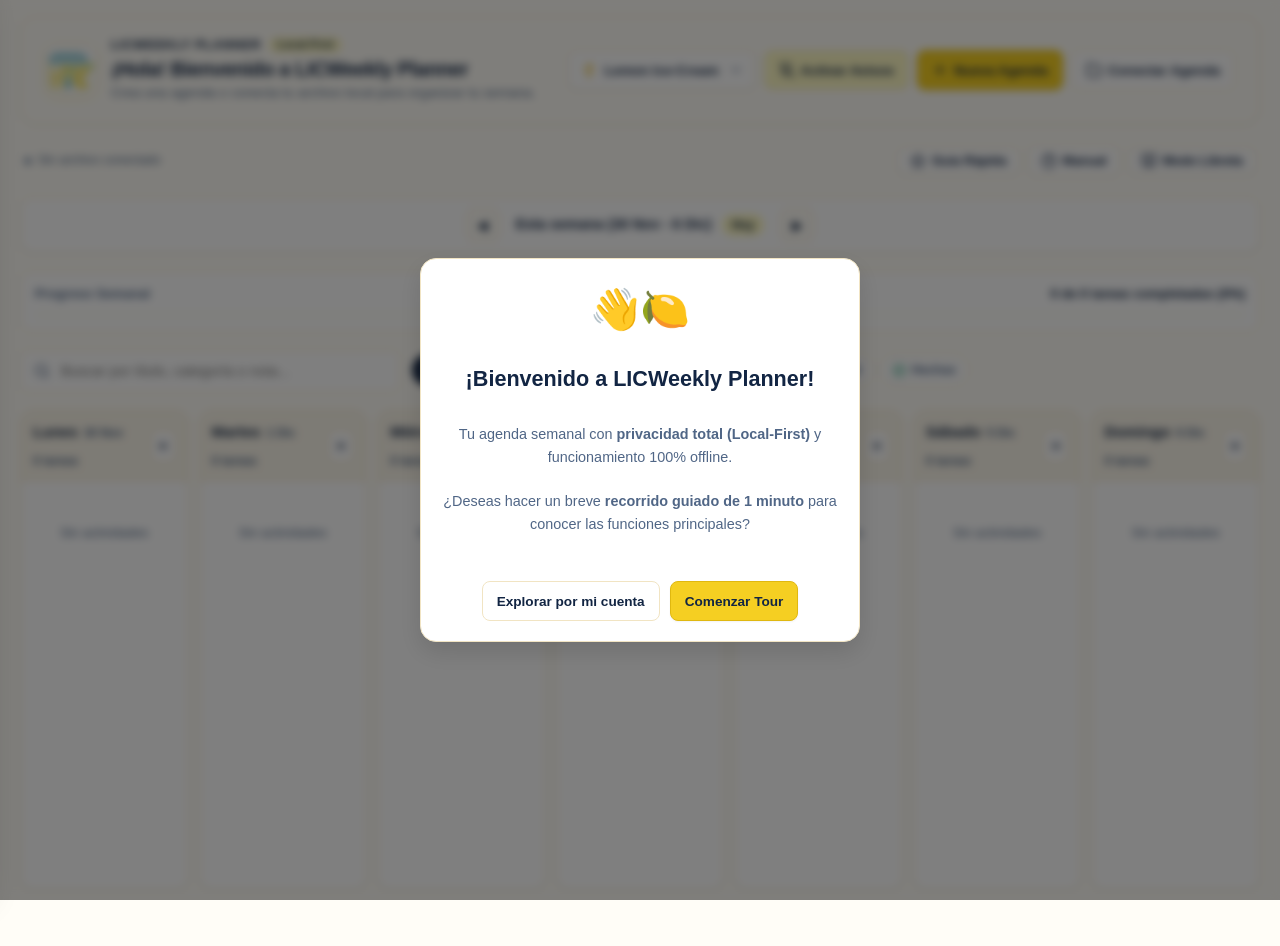
==== commit 900cf705: "Actualización de tema de inicio" ====
--- a/index.html
+++ b/index.html
@@ -1,11 +1,11 @@
 <!DOCTYPE html>
-<html lang="es" data-theme="nordic">
+<html lang="es" data-theme="lemon">
 <head>
   <meta charset="UTF-8">
   <meta name="viewport" content="width=device-width, initial-scale=1.0">
   <title>LICWeekly Planner</title>
   <meta name="description" content="LICWeekly Planner - Gestión de tareas y agenda semanal con privacidad Local-First y sistema de recordatorios inteligentes.">
-  <meta name="theme-color" content="#2b6cb0">
+  <meta name="theme-color" content="#f5cf22">
   <link rel="icon" type="image/png" sizes="32x32" href="img/favicon-32x32.png">
   <link rel="icon" type="image/png" sizes="16x16" href="img/favicon-16x16.png">
   <link rel="icon" type="image/x-icon" href="img/favicon.ico">
@@ -57,21 +57,20 @@
           <button type="button" class="theme-dropdown-trigger" id="themeDropdownTrigger" aria-haspopup="listbox" aria-expanded="false" title="Cambiar Paleta de Colores">
             <span class="theme-trigger-left">
               <span class="theme-icon-slot" id="themeCurrentIcon">
-                <svg class="theme-svg-icon icon-nordic" viewBox="0 0 24 24" width="16" height="16" stroke="currentColor" stroke-width="2" fill="none" stroke-linecap="round" stroke-linejoin="round" aria-hidden="true">
-                  <line x1="12" y1="2" x2="12" y2="22"/>
-                  <line x1="20" y1="12" x2="4" y2="12"/>
-                  <line x1="17.65" y1="6.35" x2="6.35" y2="17.65"/>
-                  <line x1="17.65" y1="17.65" x2="6.35" y2="6.35"/>
+                <svg class="theme-svg-icon icon-lemon" viewBox="0 0 24 24" width="16" height="16" stroke="currentColor" stroke-width="2" fill="none" stroke-linecap="round" stroke-linejoin="round" aria-hidden="true">
+                  <path d="m7 11 4.08 10.35a1 1 0 0 0 1.84 0L17 11"/>
+                  <path d="M17 11A5 5 0 0 0 7 11"/>
+                  <path d="M12 6c.5-1.5 2-2.5 3.5-2.5 0 1.5-1 3-2.5 3.5"/>
                 </svg>
               </span>
-              <span class="theme-label-slot" id="themeCurrentLabel">Nordic Blue</span>
+              <span class="theme-label-slot" id="themeCurrentLabel">Lemon Ice-Cream</span>
             </span>
             <svg class="dropdown-chevron" viewBox="0 0 24 24" width="14" height="14" stroke="currentColor" stroke-width="2" fill="none" stroke-linecap="round" stroke-linejoin="round" aria-hidden="true">
               <polyline points="6 9 12 15 18 9"/>
             </svg>
           </button>
           <ul class="theme-dropdown-menu" id="themeDropdownMenu" role="listbox" aria-label="Temas de color">
-            <li class="theme-dropdown-item selected" role="option" data-theme="nordic" aria-selected="true">
+            <li class="theme-dropdown-item" role="option" data-theme="nordic" aria-selected="false">
               <span class="theme-item-icon">
                 <svg class="theme-svg-icon icon-nordic" viewBox="0 0 24 24" width="16" height="16" stroke="currentColor" stroke-width="2" fill="none" stroke-linecap="round" stroke-linejoin="round" aria-hidden="true">
                   <line x1="12" y1="2" x2="12" y2="22"/>
@@ -124,7 +123,7 @@
               </span>
               <span class="theme-item-label">Midnight Dark</span>
             </li>
-            <li class="theme-dropdown-item" role="option" data-theme="lemon" aria-selected="false">
+            <li class="theme-dropdown-item selected" role="option" data-theme="lemon" aria-selected="true">
               <span class="theme-item-icon">
                 <svg class="theme-svg-icon icon-lemon" viewBox="0 0 24 24" width="16" height="16" stroke="currentColor" stroke-width="2" fill="none" stroke-linecap="round" stroke-linejoin="round" aria-hidden="true">
                   <path d="m7 11 4.08 10.35a1 1 0 0 0 1.84 0L17 11"/>
@@ -141,7 +140,7 @@
             <option value="sunset">Sunset Coral</option>
             <option value="lavender">Lavender Mist</option>
             <option value="midnight">Midnight Dark</option>
-            <option value="lemon">Lemon Ice-Cream</option>
+            <option value="lemon" selected>Lemon Ice-Cream</option>
           </select>
         </div>
 
@@ -631,7 +630,7 @@
         <div class="form-group">
           <label class="form-label">Paleta de Colores Preferida</label>
           <div class="theme-picker-grid">
-            <div class="theme-picker-option selected" data-theme="nordic">
+            <div class="theme-picker-option" data-theme="nordic">
               <span class="theme-color-preview" style="background:#2b6cb0;"></span>
               Nordic Blue
             </div>
@@ -647,7 +646,7 @@
               <span class="theme-color-preview" style="background:#9333ea;"></span>
               Lavender Mist
             </div>
-            <div class="theme-picker-option" data-theme="lemon">
+            <div class="theme-picker-option selected" data-theme="lemon">
               <span class="theme-color-preview" style="background:#f5cf22; border:1px solid #d9a006;"></span>
               Lemon Ice-Cream
             </div>
--- a/styles.css
+++ b/styles.css
@@ -18,7 +18,7 @@
   --logo-filter: none;
 }
 
-/* Tema 1: Nordic Blue (Por defecto) */
+/* Tema 1: Nordic Blue */
 html[data-theme="nordic"] {
   --bg-app: #f0f4f8;
   --bg-surface: #ffffff;
@@ -168,8 +168,9 @@
   --logo-filter: drop-shadow(0 0 10px rgba(83, 184, 202, 0.4)) drop-shadow(0 2px 6px rgba(0, 0, 0, 0.5)) brightness(1.08);
 }
 
-/* Tema 6: Lemon Ice-Cream (Helado de Limón) */
-html[data-theme="lemon"] {
+/* Tema 6: Lemon Ice-Cream (Por defecto) */
+html[data-theme="lemon"],
+html:not([data-theme]) {
   --bg-app: #fffdf7;
   --bg-surface: #ffffff;
   --bg-header: rgba(255, 253, 247, 0.94);
@@ -198,18 +199,21 @@
   --logo-filter: drop-shadow(0 1px 2px rgba(18, 37, 67, 0.08));
 }
 
-html[data-theme="lemon"] .btn-primary {
+html[data-theme="lemon"] .btn-primary,
+html:not([data-theme]) .btn-primary {
   background-color: #f5cf22;
   color: #122543;
   border: 1px solid #e0b810;
   font-weight: 700;
 }
-html[data-theme="lemon"] .btn-primary:hover {
+html[data-theme="lemon"] .btn-primary:hover,
+html:not([data-theme]) .btn-primary:hover {
   background-color: #ebd028;
   border-color: #d1a807;
 }
 
-html[data-theme="lemon"] .progress-bar-fill {
+html[data-theme="lemon"] .progress-bar-fill,
+html:not([data-theme]) .progress-bar-fill {
   background: linear-gradient(90deg, #b4d93d, #f5cf22);
 }
 
@@ -359,13 +363,14 @@
   height: 52px;
   min-width: 52px;
   border-radius: var(--radius-md);
-  background: var(--logo-badge-bg);
+  background: #ffffff;
   border: 1px solid var(--logo-badge-border);
   box-shadow: var(--logo-badge-shadow);
   display: flex;
   align-items: center;
   justify-content: center;
-  padding: 4px;
+  padding: 0;
+  overflow: hidden;
   flex-shrink: 0;
   backdrop-filter: blur(10px);
   -webkit-backdrop-filter: blur(10px);
@@ -381,7 +386,7 @@
 .app-logo-img {
   width: 100%;
   height: 100%;
-  object-fit: contain;
+  object-fit: cover;
   display: block;
   filter: var(--logo-filter);
   transition: filter var(--transition-normal);
@@ -572,7 +577,8 @@
   border-color: #d8b4fe;
   color: #6b21a8;
 }
-html[data-theme="lemon"] .btn-notification.active {
+html[data-theme="lemon"] .btn-notification.active,
+html:not([data-theme]) .btn-notification.active {
   background-color: #fef9c3;
   border-color: #fde047;
   color: #713f12;
@@ -2001,7 +2007,8 @@
   border-color: #e9d5ff;
   color: #6b21a8;
 }
-html[data-theme="lemon"] .reminder-badge {
+html[data-theme="lemon"] .reminder-badge,
+html:not([data-theme]) .reminder-badge {
   background-color: #fef9c3;
   border-color: #fde047;
   color: #713f12;
